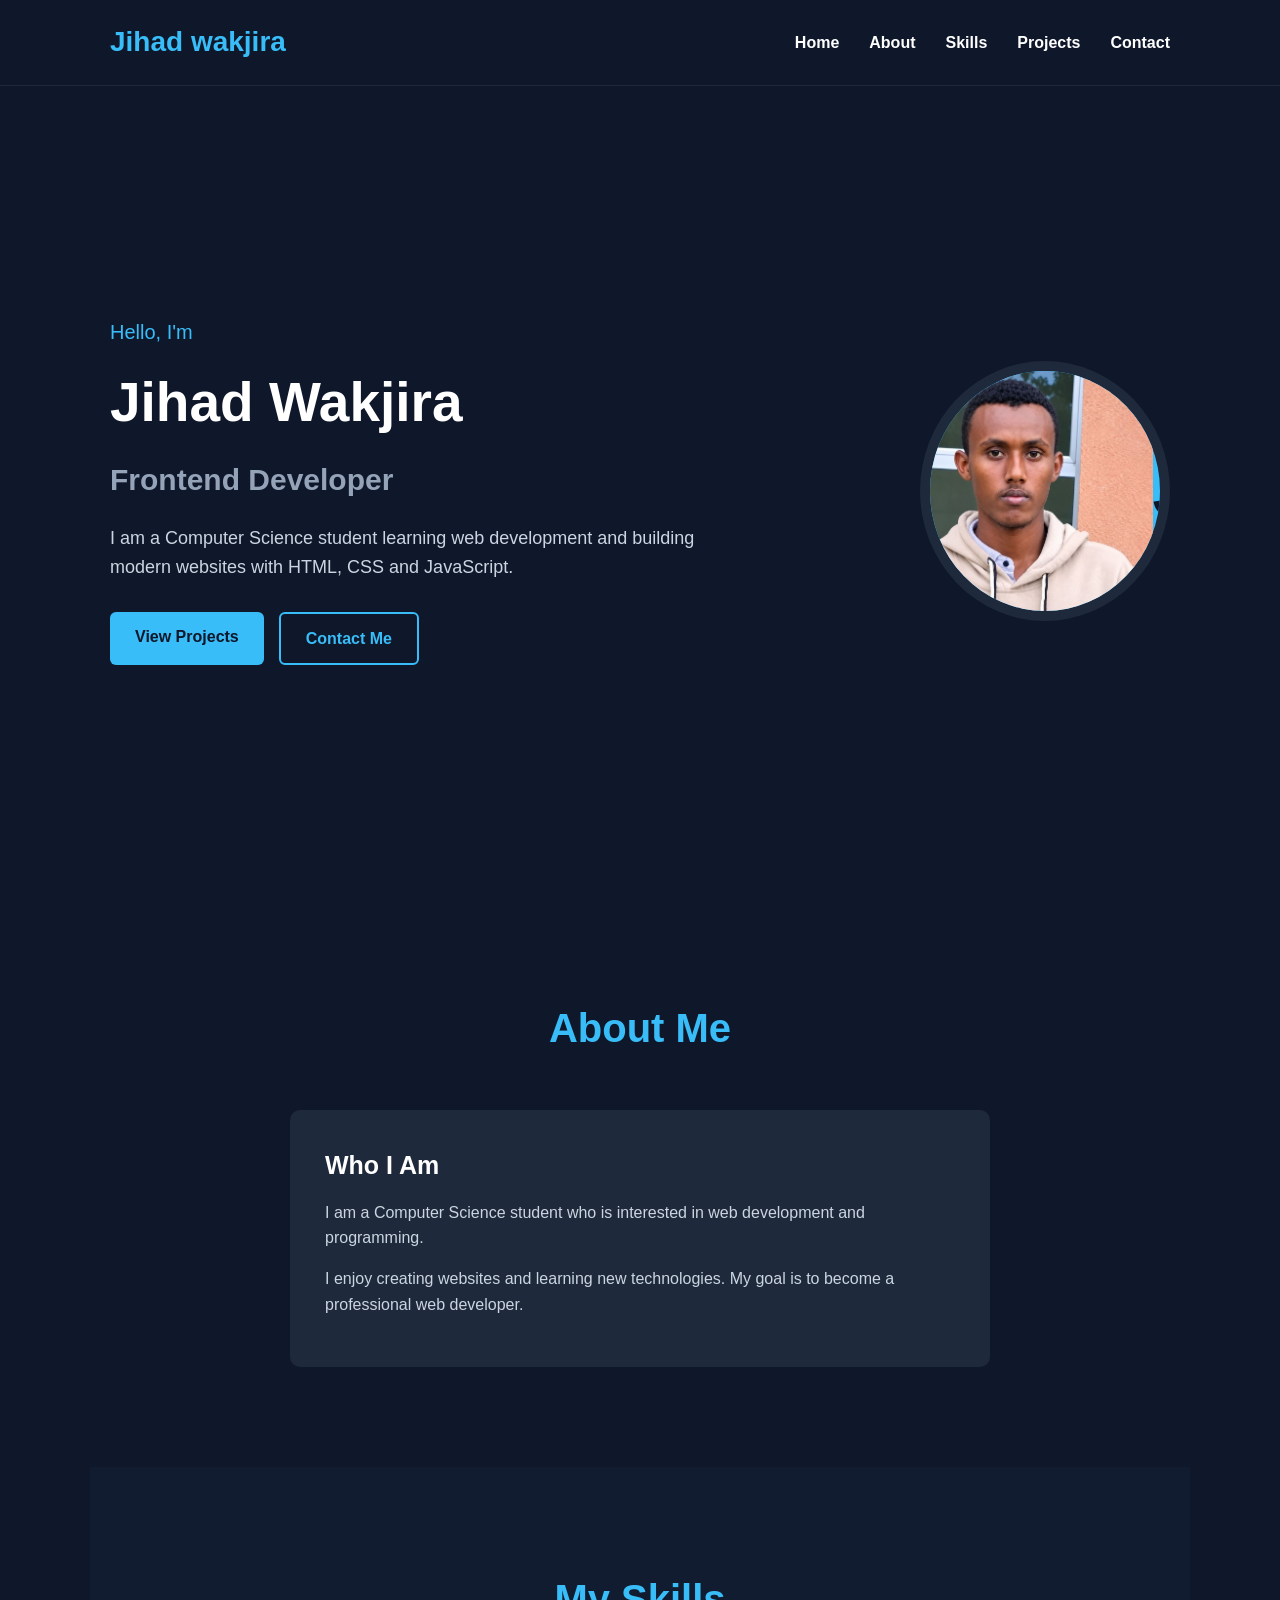
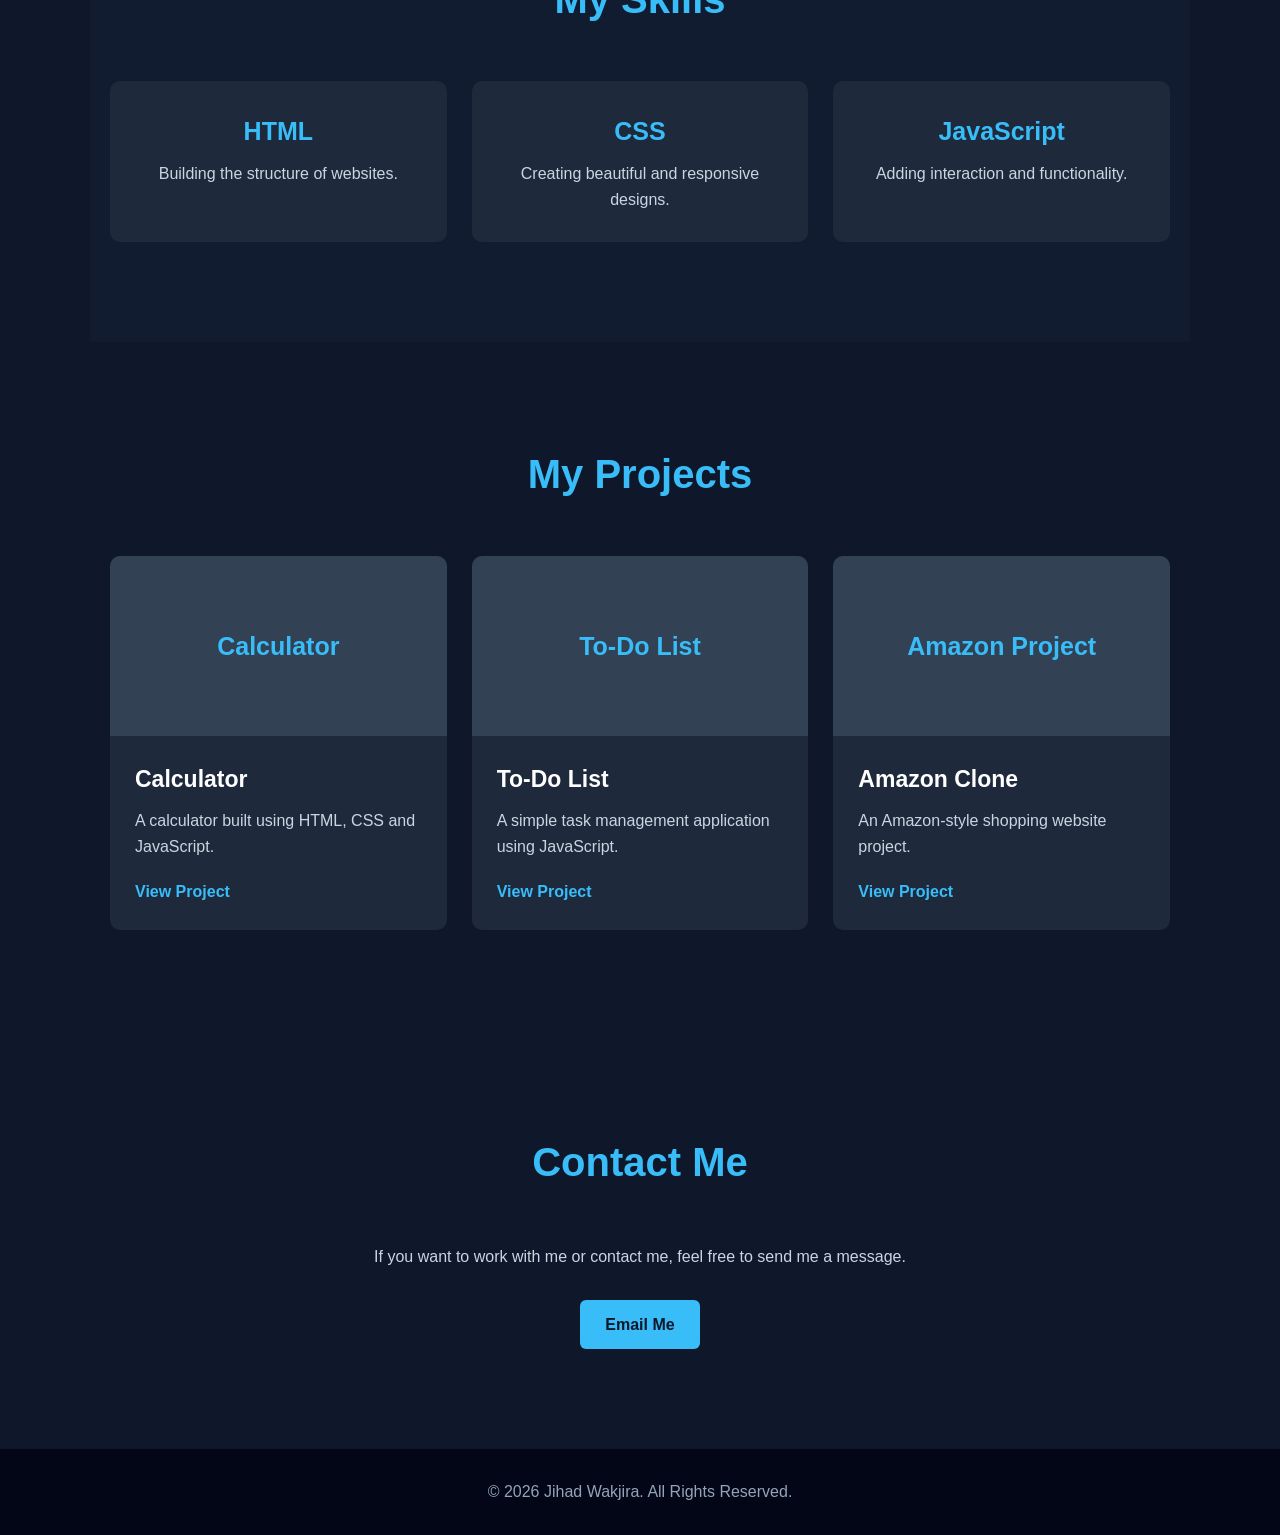
==== index.html @ a3f7f35f "Add files via upload" ====
<!DOCTYPE html>
<html lang="en">
<head>
    <meta charset="UTF-8">
    <meta name="viewport" content="width=device-width, initial-scale=1.0">

    <title>Jihad | Web Developer</title>

    <link rel="stylesheet" href="style.css">
</head>

<body>

    <!-- Navigation -->
    <header>
        <nav class="navbar">

            <h2 class="logo">Jihad wakjira</h2>

            <ul class="nav-links">
                <li><a href="#home">Home</a></li>
                <li><a href="#about">About</a></li>
                <li><a href="#skills">Skills</a></li>
                <li><a href="#projects">Projects</a></li>
                <li><a href="#contact">Contact</a></li>
            </ul>

        </nav>
    </header>


    <!-- Home -->
    <section id="home" class="hero">

        <div class="hero-text">
            <p class="small-text">Hello, I'm</p>

            <h1>Jihad Wakjira</h1>

            <h2>Frontend Developer</h2>

            <p>
                I am a Computer Science student learning web development
                and building modern websites with HTML, CSS and JavaScript.
            </p>

            <div class="buttons">
                <a href="#projects" class="btn">View Projects</a>
                <a href="#contact" class="btn outline">Contact Me</a>
            </div>
        </div>

        <div class="my img.jpg">

            <div class="profile-circle">
                <img src="my img.jpg"alt="Jihad Wakjira">
                JW
            </div>
        </div>

    </section>


    <!-- About -->
    <section id="about" class="section">

        <h2 class="section-title">About Me</h2>

        <div class="about-content">

            <div>
                <h3>Who I Am</h3>

                <p>
                    I am a Computer Science student who is interested in
                    web development and programming.
                </p>

                <p>
                    I enjoy creating websites and learning new technologies.
                    My goal is to become a professional web developer.
                </p>
            </div>

        </div>

    </section>


    <!-- Skills -->
    <section id="skills" class="section skills-section">

        <h2 class="section-title">My Skills</h2>

        <div class="skills">

            <div class="skill-card">
                <h3>HTML</h3>
                <p>Building the structure of websites.</p>
            </div>

            <div class="skill-card">
                <h3>CSS</h3>
                <p>Creating beautiful and responsive designs.</p>
            </div>

            <div class="skill-card">
                <h3>JavaScript</h3>
                <p>Adding interaction and functionality.</p>
            </div>

        </div>

    </section>


    <!-- Projects -->
    <section id="projects" class="section">

        <h2 class="section-title">My Projects</h2>

        <div class="projects">

            <div class="project-card">

                <div class="project-image">
                    Calculator
                </div>

                <div class="project-content">
                    <h3>Calculator</h3>

                    <p>
                        A calculator built using HTML, CSS and JavaScript.
                    </p>

                    <a href="#" class="project-btn">View Project</a>
                </div>

            </div>


            <div class="project-card">

                <div class="project-image">
                    To-Do List
                </div>

                <div class="project-content">
                    <h3>To-Do List</h3>

                    <p>
                        A simple task management application using JavaScript.
                    </p>

                    <a href="#" class="project-btn">View Project</a>
                </div>

            </div>


            <div class="project-card">

                <div class="project-image">
                    Amazon Project
                </div>

                <div class="project-content">
                    <h3>Amazon Clone</h3>

                    <p>
                        An Amazon-style shopping website project.
                    </p>

                    <a href="#" class="project-btn">View Project</a>
                </div>

            </div>

        </div>

    </section>


    <!-- Contact -->
    <section id="contact" class="section contact">

        <h2 class="section-title">Contact Me</h2>

        <p>
            If you want to work with me or contact me, feel free to send
            me a message.
        </p>

        <a href="mailto:your@email.com" class="btn">
            Email Me
        </a>

    </section>

<script src="script.js"></script>
    <!-- Footer -->
    <footer>

        <p>© 2026 Jihad Wakjira. All Rights Reserved.</p>

    </footer>

</body>
</html>
---- style.css ----
/* Reset */

* {
    margin: 0;
    padding: 0;
    box-sizing: border-box;
}

html {
    scroll-behavior: smooth;
}

body {
    font-family: Arial, sans-serif;
    background: #0f172a;
    color: white;
    line-height: 1.6;
}


/* Navigation */

header {
    background: #0f172a;
    position: sticky;
    top: 0;
    z-index: 1000;
    border-bottom: 1px solid #1e293b;
}

.navbar {
    max-width: 1100px;
    margin: auto;

    display: flex;
    justify-content: space-between;
    align-items: center;

    padding: 20px;
}

.logo {
    font-size: 28px;
    color: #38bdf8;
}

.nav-links {
    list-style: none;

    display: flex;
    gap: 30px;
}

.nav-links a {
    text-decoration: none;
    color: white;
    font-weight: bold;
}

.nav-links a:hover {
    color: #38bdf8;
}


/* Home */

.hero {
    max-width: 1100px;
    margin: auto;

    min-height: 90vh;

    display: flex;
    justify-content: space-between;
    align-items: center;

    padding: 60px 20px;
}

.hero-text {
    max-width: 600px;
}

.small-text {
    color: #38bdf8;
    font-size: 20px;
}

.hero h1 {
    font-size: 55px;
    margin: 10px 0;
}

.hero h2 {
    font-size: 30px;
    color: #94a3b8;
    margin-bottom: 20px;
}

.hero-text > p:not(.small-text) {
    color: #cbd5e1;
    font-size: 18px;
}


/* Profile */

.hero-image {
    display: flex;
    justify-content: center;
    align-items: center;
}

.profile-circle {
    width: 260px;
    height: 260px;

    border-radius: 50%;

    background: #38bdf8;
    color: #0f172a;

    display: flex;
    justify-content: center;
    align-items: center;

    font-size: 70px;
    font-weight: bold;

    border: 10px solid #1e293b;
}


/* Buttons */

.buttons {
    display: flex;
    gap: 15px;
    margin-top: 30px;
}

.btn {
    display: inline-block;

    text-decoration: none;

    background: #38bdf8;
    color: #0f172a;

    padding: 12px 25px;

    border-radius: 6px;

    font-weight: bold;

    transition: 0.3s;
}

.btn:hover {
    transform: translateY(-3px);
    background: #7dd3fc;
}

.btn.outline {
    background: transparent;
    color: #38bdf8;
    border: 2px solid #38bdf8;
}


/* Sections */

.section {
    max-width: 1100px;
    margin: auto;

    padding: 100px 20px;
}

.section-title {
    text-align: center;

    font-size: 40px;

    margin-bottom: 50px;

    color: #38bdf8;
}


/* About */

.about-content {
    max-width: 700px;
    margin: auto;

    background: #1e293b;

    padding: 35px;

    border-radius: 10px;
}

.about-content h3 {
    font-size: 25px;
    margin-bottom: 15px;
}

.about-content p {
    color: #cbd5e1;
    margin-bottom: 15px;
}


/* Skills */

.skills-section {
    background: #111c31;
}

.skills {
    display: grid;

    grid-template-columns: repeat(3, 1fr);

    gap: 25px;
}

.skill-card {
    background: #1e293b;

    padding: 30px;

    text-align: center;

    border-radius: 10px;

    transition: 0.3s;
}

.skill-card:hover {
    transform: translateY(-8px);
}

.skill-card h3 {
    color: #38bdf8;

    font-size: 25px;

    margin-bottom: 10px;
}

.skill-card p {
    color: #cbd5e1;
}


/* Projects */

.projects {
    display: grid;

    grid-template-columns: repeat(3, 1fr);

    gap: 25px;
}

.project-card {
    background: #1e293b;

    border-radius: 10px;

    overflow: hidden;

    transition: 0.3s;
}

.project-card:hover {
    transform: translateY(-8px);
}

.project-image {
    height: 180px;

    background: #334155;

    display: flex;
    justify-content: center;
    align-items: center;

    color: #38bdf8;

    font-size: 25px;

    font-weight: bold;
}

.project-content {
    padding: 25px;
}

.project-content h3 {
    font-size: 23px;

    margin-bottom: 10px;
}

.project-content p {
    color: #cbd5e1;

    margin-bottom: 20px;
}

.project-btn {
    text-decoration: none;

    color: #38bdf8;

    font-weight: bold;
}


/* Contact */

.contact {
    text-align: center;
}

.contact p {
    color: #cbd5e1;

    margin-bottom: 30px;
}


/* Footer */

footer {
    text-align: center;

    padding: 30px;

    background: #020617;

    color: #94a3b8;
}


/* Responsive */

@media (max-width: 768px) {

    .navbar {
        flex-direction: column;
        gap: 20px;
    }

    .nav-links {
        gap: 15px;
        flex-wrap: wrap;
        justify-content: center;
    }

    .hero {
        flex-direction: column-reverse;
        text-align: center;
        gap: 50px;
    }

    .hero h1 {
        font-size: 40px;
    }

    .hero h2 {
        font-size: 25px;
    }

    .buttons {
        justify-content: center;
    }

    .profile-circle {
        width: 200px;
        height: 200px;
        font-size: 50px;
    }

    .skills {
        grid-template-columns: 1fr;
    }

    .projects {
        grid-template-columns: 1fr;
    }

}
.profile-circle {
    width: 250px;
    height: 260px;

    border-radius: 50%;

    overflow: hidden;

    border: 10px solid #1e293b;
}

.profile-circle img {
    margin-left: 90px;
    width: 100%;
    height: 100%;

    object-fit: cover;
    display: block;
}
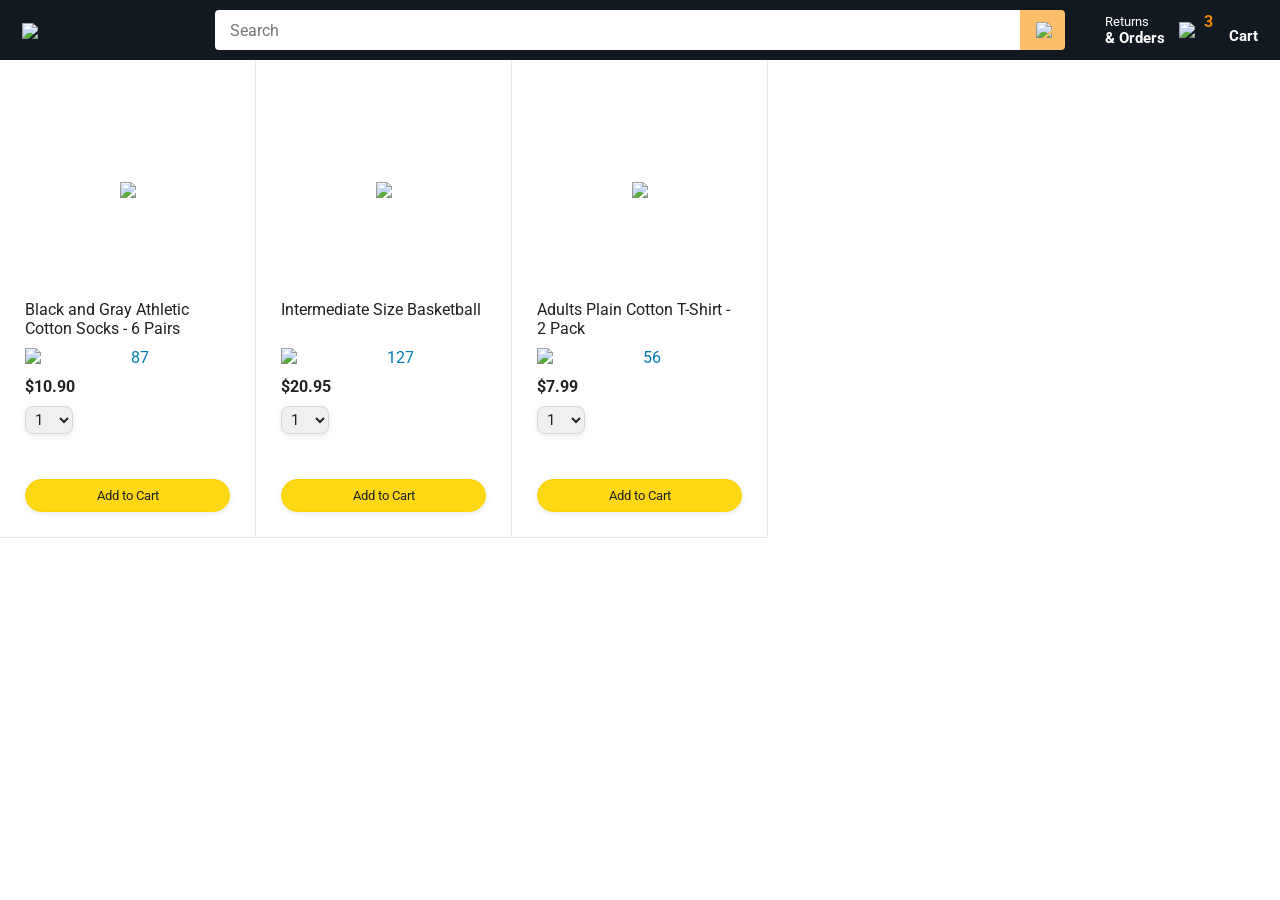
==== commit d5d50dbd: "Add files via upload" ====
--- a/index.html
+++ b/index.html
@@ -1,210 +1,206 @@
-<!DOCTYPE html>
-<html lang="en">
-<head>
-    <meta charset="UTF-8">
-    <meta name="viewport" content="width=device-width, initial-scale=1.0">
-
-    <title>Jihad | Web Developer</title>
-
-    <link rel="stylesheet" href="style.css">
-</head>
-
-<body>
-
-    <!-- Navigation -->
-    <header>
-        <nav class="navbar">
-
-            <h2 class="logo">Jihad wakjira</h2>
-
-            <ul class="nav-links">
-                <li><a href="#home">Home</a></li>
-                <li><a href="#about">About</a></li>
-                <li><a href="#skills">Skills</a></li>
-                <li><a href="#projects">Projects</a></li>
-                <li><a href="#contact">Contact</a></li>
-            </ul>
-
-        </nav>
-    </header>
-
-
-    <!-- Home -->
-    <section id="home" class="hero">
-
-        <div class="hero-text">
-            <p class="small-text">Hello, I'm</p>
-
-            <h1>Jihad Wakjira</h1>
-
-            <h2>Frontend Developer</h2>
-
-            <p>
-                I am a Computer Science student learning web development
-                and building modern websites with HTML, CSS and JavaScript.
-            </p>
-
-            <div class="buttons">
-                <a href="#projects" class="btn">View Projects</a>
-                <a href="#contact" class="btn outline">Contact Me</a>
-            </div>
-        </div>
-
-        <div class="my img.jpg">
-
-            <div class="profile-circle">
-                <img src="my img.jpg"alt="Jihad Wakjira">
-                JW
-            </div>
-        </div>
-
-    </section>
-
-
-    <!-- About -->
-    <section id="about" class="section">
-
-        <h2 class="section-title">About Me</h2>
-
-        <div class="about-content">
-
-            <div>
-                <h3>Who I Am</h3>
-
-                <p>
-                    I am a Computer Science student who is interested in
-                    web development and programming.
-                </p>
-
-                <p>
-                    I enjoy creating websites and learning new technologies.
-                    My goal is to become a professional web developer.
-                </p>
-            </div>
-
-        </div>
-
-    </section>
-
-
-    <!-- Skills -->
-    <section id="skills" class="section skills-section">
-
-        <h2 class="section-title">My Skills</h2>
-
-        <div class="skills">
-
-            <div class="skill-card">
-                <h3>HTML</h3>
-                <p>Building the structure of websites.</p>
-            </div>
-
-            <div class="skill-card">
-                <h3>CSS</h3>
-                <p>Creating beautiful and responsive designs.</p>
-            </div>
-
-            <div class="skill-card">
-                <h3>JavaScript</h3>
-                <p>Adding interaction and functionality.</p>
-            </div>
-
-        </div>
-
-    </section>
-
-
-    <!-- Projects -->
-    <section id="projects" class="section">
-
-        <h2 class="section-title">My Projects</h2>
-
-        <div class="projects">
-
-            <div class="project-card">
-
-                <div class="project-image">
-                    Calculator
-                </div>
-
-                <div class="project-content">
-                    <h3>Calculator</h3>
-
-                    <p>
-                        A calculator built using HTML, CSS and JavaScript.
-                    </p>
-
-                    <a href="#" class="project-btn">View Project</a>
-                </div>
-
-            </div>
-
-
-            <div class="project-card">
-
-                <div class="project-image">
-                    To-Do List
-                </div>
-
-                <div class="project-content">
-                    <h3>To-Do List</h3>
-
-                    <p>
-                        A simple task management application using JavaScript.
-                    </p>
-
-                    <a href="#" class="project-btn">View Project</a>
-                </div>
-
-            </div>
-
-
-            <div class="project-card">
-
-                <div class="project-image">
-                    Amazon Project
-                </div>
-
-                <div class="project-content">
-                    <h3>Amazon Clone</h3>
-
-                    <p>
-                        An Amazon-style shopping website project.
-                    </p>
-
-                    <a href="#" class="project-btn">View Project</a>
-                </div>
-
-            </div>
-
-        </div>
-
-    </section>
-
-
-    <!-- Contact -->
-    <section id="contact" class="section contact">
-
-        <h2 class="section-title">Contact Me</h2>
-
-        <p>
-            If you want to work with me or contact me, feel free to send
-            me a message.
-        </p>
-
-        <a href="mailto:your@email.com" class="btn">
-            Email Me
-        </a>
-
-    </section>
-
-<script src="script.js"></script>
-    <!-- Footer -->
-    <footer>
-
-        <p>© 2026 Jihad Wakjira. All Rights Reserved.</p>
-
-    </footer>
-
-</body>
-</html>+<!DOCTYPE html>
+<html>
+  <head>
+    <title>Amazon project
+    </title>
+
+    <!-- This code is needed for responsive design to work.
+      (Responsive design = make the website look good on
+      smaller screen sizes like a phone or a tablet). -->
+    <meta name="viewport" content="width=device-width, initial-scale=1">
+
+    <!-- Load a font called Roboto from Google Fonts. -->
+    <link rel="preconnect" href="https://fonts.googleapis.com">
+    <link rel="preconnect" href="https://fonts.gstatic.com" crossorigin>
+    <link href="https://fonts.googleapis.com/css2?family=Roboto:wght@400;500;700&display=swap" rel="stylesheet">
+
+    <!-- Here are the CSS files for this page. -->
+    <link rel="stylesheet" href="styles/shared/general.css">
+    <link rel="stylesheet" href="styles/shared/amazon-header.css">
+    <link rel="stylesheet" href="styles/pages/amazon.css">
+  </head>
+  <body>
+    <div class="amazon-header">
+      <div class="amazon-header-left-section">
+        <a href="amazon.html" class="header-link">
+          <img class="amazon-logo"
+            src="images/amazon-logo-white.png">
+          <img class="amazon-mobile-logo"
+            src="images/amazon-mobile-logo-white.png">
+        </a>
+      </div>
+
+      <div class="amazon-header-middle-section">
+        <input class="search-bar" type="text" placeholder="Search">
+
+        <button class="search-button">
+          <img class="search-icon" src="images/icons/search-icon.png">
+        </button>
+      </div>
+
+      <div class="amazon-header-right-section">
+        <a class="orders-link header-link" href="orders.html">
+          <span class="returns-text">Returns</span>
+          <span class="orders-text">& Orders</span>
+        </a>
+
+        <a class="cart-link header-link" href="checkout.html">
+          <img class="cart-icon" src="images/icons/cart-icon.png">
+          <div class="cart-quantity">3</div>
+          <div class="cart-text">Cart</div>
+        </a>
+      </div>
+    </div>
+    
+    <div class="main">
+      <div class="products-grid">
+        <div class="product-container">
+          <div class="product-image-container">
+            <img class="product-image"
+              src="images/products/athletic-cotton-socks-6-pairs.jpg">
+          </div>
+
+          <div class="product-name limit-text-to-2-lines">
+            Black and Gray Athletic Cotton Socks - 6 Pairs
+          </div>
+
+          <div class="product-rating-container">
+            <img class="product-rating-stars"
+              src="images/ratings/rating-45.png">
+            <div class="product-rating-count link-primary">
+              87
+            </div>
+          </div>
+
+          <div class="product-price">
+            $10.90
+          </div>
+
+          <div class="product-quantity-container">
+            <select>
+              <option selected value="1">1</option>
+              <option value="2">2</option>
+              <option value="3">3</option>
+              <option value="4">4</option>
+              <option value="5">5</option>
+              <option value="6">6</option>
+              <option value="7">7</option>
+              <option value="8">8</option>
+              <option value="9">9</option>
+              <option value="10">10</option>
+            </select>
+          </div>
+
+          <div class="product-spacer"></div>
+
+          <div class="added-to-cart">
+            <img src="images/icons/checkmark.png">
+            Added
+          </div>
+
+          <button class="add-to-cart-button button-primary">
+            Add to Cart
+          </button>
+        </div>
+
+        <div class="product-container">
+          <div class="product-image-container">
+            <img class="product-image"
+              src="images/products/intermediate-composite-basketball.jpg">
+          </div>
+
+          <div class="product-name limit-text-to-2-lines">
+            Intermediate Size Basketball
+          </div>
+
+          <div class="product-rating-container">
+            <img class="product-rating-stars"
+              src="images/ratings/rating-40.png">
+            <div class="product-rating-count link-primary">
+              127
+            </div>
+          </div>
+
+          <div class="product-price">
+            $20.95
+          </div>
+
+          <div class="product-quantity-container">
+            <select>
+              <option selected value="1">1</option>
+              <option value="2">2</option>
+              <option value="3">3</option>
+              <option value="4">4</option>
+              <option value="5">5</option>
+              <option value="6">6</option>
+              <option value="7">7</option>
+              <option value="8">8</option>
+              <option value="9">9</option>
+              <option value="10">10</option>
+            </select>
+          </div>
+
+          <div class="product-spacer"></div>
+
+          <div class="added-to-cart">
+            <img src="images/icons/checkmark.png">
+            Added
+          </div>
+
+          <button class="add-to-cart-button button-primary">
+            Add to Cart
+          </button>
+        </div>
+
+        <div class="product-container">
+          <div class="product-image-container">
+            <img class="product-image"
+              src="images/products/adults-plain-cotton-tshirt-2-pack-teal.jpg">
+          </div>
+
+          <div class="product-name limit-text-to-2-lines">
+            Adults Plain Cotton T-Shirt - 2 Pack
+          </div>
+
+          <div class="product-rating-container">
+            <img class="product-rating-stars"
+              src="images/ratings/rating-45.png">
+            <div class="product-rating-count link-primary">
+              56
+            </div>
+          </div>
+
+          <div class="product-price">
+            $7.99
+          </div>
+
+          <div class="product-quantity-container">
+            <select>
+              <option selected value="1">1</option>
+              <option value="2">2</option>
+              <option value="3">3</option>
+              <option value="4">4</option>
+              <option value="5">5</option>
+              <option value="6">6</option>
+              <option value="7">7</option>
+              <option value="8">8</option>
+              <option value="9">9</option>
+              <option value="10">10</option>
+            </select>
+          </div>
+
+          <div class="product-spacer"></div>
+
+          <div class="added-to-cart">
+            <img src="images/icons/checkmark.png">
+            Added
+          </div>
+
+          <button class="add-to-cart-button button-primary">
+            Add to Cart
+          </button>
+        </div>
+      </div>
+    </div>
+  </body>
+</html>
--- a/styles/shared/general.css
+++ b/styles/shared/general.css
@@ -0,0 +1,101 @@
+body {
+  font-family: Roboto, Arial;
+  color: rgb(33, 33, 33);
+  /* The <body> element has a default margin of 8px
+     on all sides. This removes the default margins. */
+  margin: 0;
+}
+
+/* <p> elements have a default margin on the top
+   and bottom. This removes the default margins. */
+p {
+  margin: 0;
+}
+
+button {
+  cursor: pointer;
+}
+
+select {
+  cursor: pointer;
+}
+
+input, select, button {
+  font-family: Roboto, Arial;
+}
+
+.button-primary {
+  color: rgb(33, 33, 33);
+  background-color: rgb(255, 216, 20);
+  border: 1px solid rgb(252, 210, 0);
+  border-radius: 8px;
+  cursor: pointer;
+  box-shadow: 0 2px 5px rgba(213, 217, 217, 0.5);
+}
+
+.button-primary:hover {
+  background-color: rgb(247, 202, 0);
+  border: 1px solid rgb(242, 194, 0);
+}
+
+.button-primary:active {
+  background: rgb(255, 216, 20);
+  border-color: rgb(252, 210, 0);
+  box-shadow: none;
+}
+
+.button-secondary {
+  color: rgb(33, 33, 33);
+  background: white;
+  border: 1px solid rgb(213, 217, 217);
+  border-radius: 8px;
+  cursor: pointer;
+  box-shadow: 0 2px 5px rgba(213, 217, 217, 0.5);
+}
+
+.button-secondary:hover {
+  background-color: rgb(247, 250, 250);
+}
+
+.button-secondary:active {
+  background-color: rgb(237, 253, 255);
+  box-shadow: none;
+}
+
+/* These styles will limit text to 2 lines. Anything
+   beyond 2 lines will be replaced with "..."
+   You can find this code by using an A.I. tool or by
+   searching in Google.
+   https://css-tricks.com/almanac/properties/l/line-clamp/ */
+.limit-text-to-2-lines {
+  display: -webkit-box;
+  -webkit-line-clamp: 2;
+  -webkit-box-orient: vertical;
+  overflow: hidden;
+}
+
+.link-primary {
+  color: rgb(1, 124, 182);
+  cursor: pointer;
+}
+
+.link-primary:hover {
+  color: rgb(196, 80, 0);
+}
+
+/* Styles for dropdown selectors. */
+select {
+  color: rgb(33, 33, 33);
+  background-color: rgb(240, 240, 240);
+  border: 1px solid rgb(213, 217, 217);
+  border-radius: 8px;
+  padding: 3px 5px;
+  font-size: 15px;
+  cursor: pointer;
+  box-shadow: 0 2px 5px rgba(213, 217, 217, 0.5);
+}
+
+select:focus,
+input:focus {
+  outline: 2px solid rgb(255, 153, 0);
+}
--- a/styles/shared/amazon-header.css
+++ b/styles/shared/amazon-header.css
@@ -0,0 +1,149 @@
+.amazon-header {
+  background-color: rgb(19, 25, 33);
+  color: white;
+  padding-left: 15px;
+  padding-right: 15px;
+
+  display: flex;
+  align-items: center;
+  justify-content: space-between;
+
+  position: fixed;
+  top: 0;
+  left: 0;
+  right: 0;
+  height: 60px;
+}
+
+.amazon-header-left-section {
+  width: 180px;
+}
+
+@media (max-width: 800px) {
+  .amazon-header-left-section {
+    width: unset;
+  }
+}
+
+.header-link {
+  display: inline-block;
+  padding: 6px;
+  border-radius: 2px;
+  cursor: pointer;
+  text-decoration: none;
+  border: 1px solid rgba(0, 0, 0, 0);
+}
+
+.header-link:hover {
+  border: 1px solid white;
+}
+
+.amazon-logo {
+  width: 100px;
+  margin-top: 5px;
+}
+
+.amazon-mobile-logo {
+  display: none;
+}
+
+@media (max-width: 575px) {
+  .amazon-logo {
+    display: none;
+  }
+
+  .amazon-mobile-logo {
+    display: block;
+    height: 35px;
+    margin-top: 5px;
+  }
+}
+
+.amazon-header-middle-section {
+  flex: 1;
+  max-width: 850px;
+  margin-left: 10px;
+  margin-right: 10px;
+  display: flex;
+}
+
+.search-bar {
+  flex: 1;
+  width: 0;
+  font-size: 16px;
+  height: 38px;
+  padding-left: 15px;
+  border: none;
+  border-top-left-radius: 4px;
+  border-bottom-left-radius: 4px;
+  border-top-right-radius: 0;
+  border-bottom-right-radius: 0;
+}
+
+.search-button {
+  background-color: rgb(254, 189, 105);
+  border: none;
+  width: 45px;
+  height: 40px;
+  border-top-right-radius: 4px;
+  border-bottom-right-radius: 4px;
+  flex-shrink: 0;
+}
+
+.search-icon {
+  height: 22px;
+  margin-left: 2px;
+  margin-top: 3px;
+}
+
+.amazon-header-right-section {
+  width: 180px;
+  flex-shrink: 0;
+  display: flex;
+  justify-content: end;
+}
+
+.orders-link {
+  color: white;
+}
+
+.returns-text {
+  display: block;
+  font-size: 13px;
+}
+
+.orders-text {
+  display: block;
+  font-size: 15px;
+  font-weight: 700;
+}
+
+.cart-link {
+  color: white;
+  display: flex;
+  align-items: center;
+  position: relative;
+}
+
+.cart-icon {
+  width: 50px;
+}
+
+.cart-text {
+  margin-top: 12px;
+  font-size: 15px;
+  font-weight: 700;
+}
+
+.cart-quantity {
+  color: rgb(240, 136, 4);
+  font-size: 16px;
+  font-weight: 700;
+
+  position: absolute;
+  top: 4px;
+  left: 22px;
+  
+  width: 26px;
+  text-align: center;
+}
--- a/styles/pages/amazon.css
+++ b/styles/pages/amazon.css
@@ -0,0 +1,156 @@
+.main {
+  margin-top: 60px;
+}
+
+.products-grid {
+  display: grid;
+
+  /* - In CSS Grid, 1fr means a column will take up the
+       remaining space in the grid.
+     - If we write 1fr 1fr ... 1fr; 8 times, this will
+       divide the grid into 8 columns, each taking up an
+       equal amount of the space.
+     - repeat(8, 1fr); is a shortcut for repeating "1fr"
+       8 times (instead of typing out "1fr" 8 times).
+       repeat(...) is a special property that works with
+       display: grid; */
+  grid-template-columns: repeat(8, 1fr);
+}
+
+/* @media is used to create responsive design (making the
+   website look good on any screen size). This @media
+   means when the screen width is 2000px or less, we
+   will divide the grid into 7 columns instead of 8. */
+@media (max-width: 2000px) {
+  .products-grid {
+    grid-template-columns: repeat(7, 1fr);
+  }
+}
+
+/* This @media means when the screen width is 1600px or
+   less, we will divide the grid into 6 columns. */
+@media (max-width: 1600px) {
+  .products-grid {
+    grid-template-columns: repeat(6, 1fr);
+  }
+}
+
+@media (max-width: 1300px) {
+  .products-grid {
+    grid-template-columns: repeat(5, 1fr);
+  }
+}
+
+@media (max-width: 1000px) {
+  .products-grid {
+    grid-template-columns: repeat(4, 1fr);
+  }
+}
+
+@media (max-width: 800px) {
+  .products-grid {
+    grid-template-columns: repeat(3, 1fr);
+  }
+}
+
+@media (max-width: 575px) {
+  .products-grid {
+    grid-template-columns: repeat(2, 1fr);
+  }
+}
+
+@media (max-width: 450px) {
+  .products-grid {
+    grid-template-columns: 1fr;
+  }
+}
+
+.product-container {
+  padding-top: 40px;
+  padding-bottom: 25px;
+  padding-left: 25px;
+  padding-right: 25px;
+
+  border-right: 1px solid rgb(231, 231, 231);
+  border-bottom: 1px solid rgb(231, 231, 231);
+
+  display: flex;
+  flex-direction: column;
+}
+
+.product-image-container {
+  display: flex;
+  justify-content: center;
+  align-items: center;
+
+  height: 180px;
+  margin-bottom: 20px;
+}
+
+.product-image {
+  /* Images will overflow their container by default. To
+    prevent this, we set max-width and max-height to 100%
+    so they stay inside their container. */
+  max-width: 100%;
+  max-height: 100%;
+}
+
+.product-name {
+  height: 40px;
+  margin-bottom: 5px;
+}
+
+.product-rating-container {
+  display: flex;
+  align-items: center;
+  margin-bottom: 10px;
+}
+
+.product-rating-stars {
+  width: 100px;
+  margin-right: 6px;
+}
+
+.product-rating-count {
+  color: rgb(1, 124, 182);
+  cursor: pointer;
+  margin-top: 3px;
+}
+
+.product-price {
+  font-weight: 700;
+  margin-bottom: 10px;
+}
+
+.product-quantity-container {
+  margin-bottom: 17px;
+}
+
+.product-spacer {
+  flex: 1;
+}
+
+.added-to-cart {
+  color: rgb(6, 125, 98);
+  font-size: 16px;
+
+  display: flex;
+  align-items: center;
+  margin-bottom: 8px;
+
+  /* At first, the "Added to cart" message will
+     be invisible. Use JavaScript to change the
+     opacity and make it visible. */
+  opacity: 0;
+}
+
+.added-to-cart img {
+  height: 20px;
+  margin-right: 5px;
+}
+
+.add-to-cart-button {
+  width: 100%;
+  padding: 8px;
+  border-radius: 50px;
+}
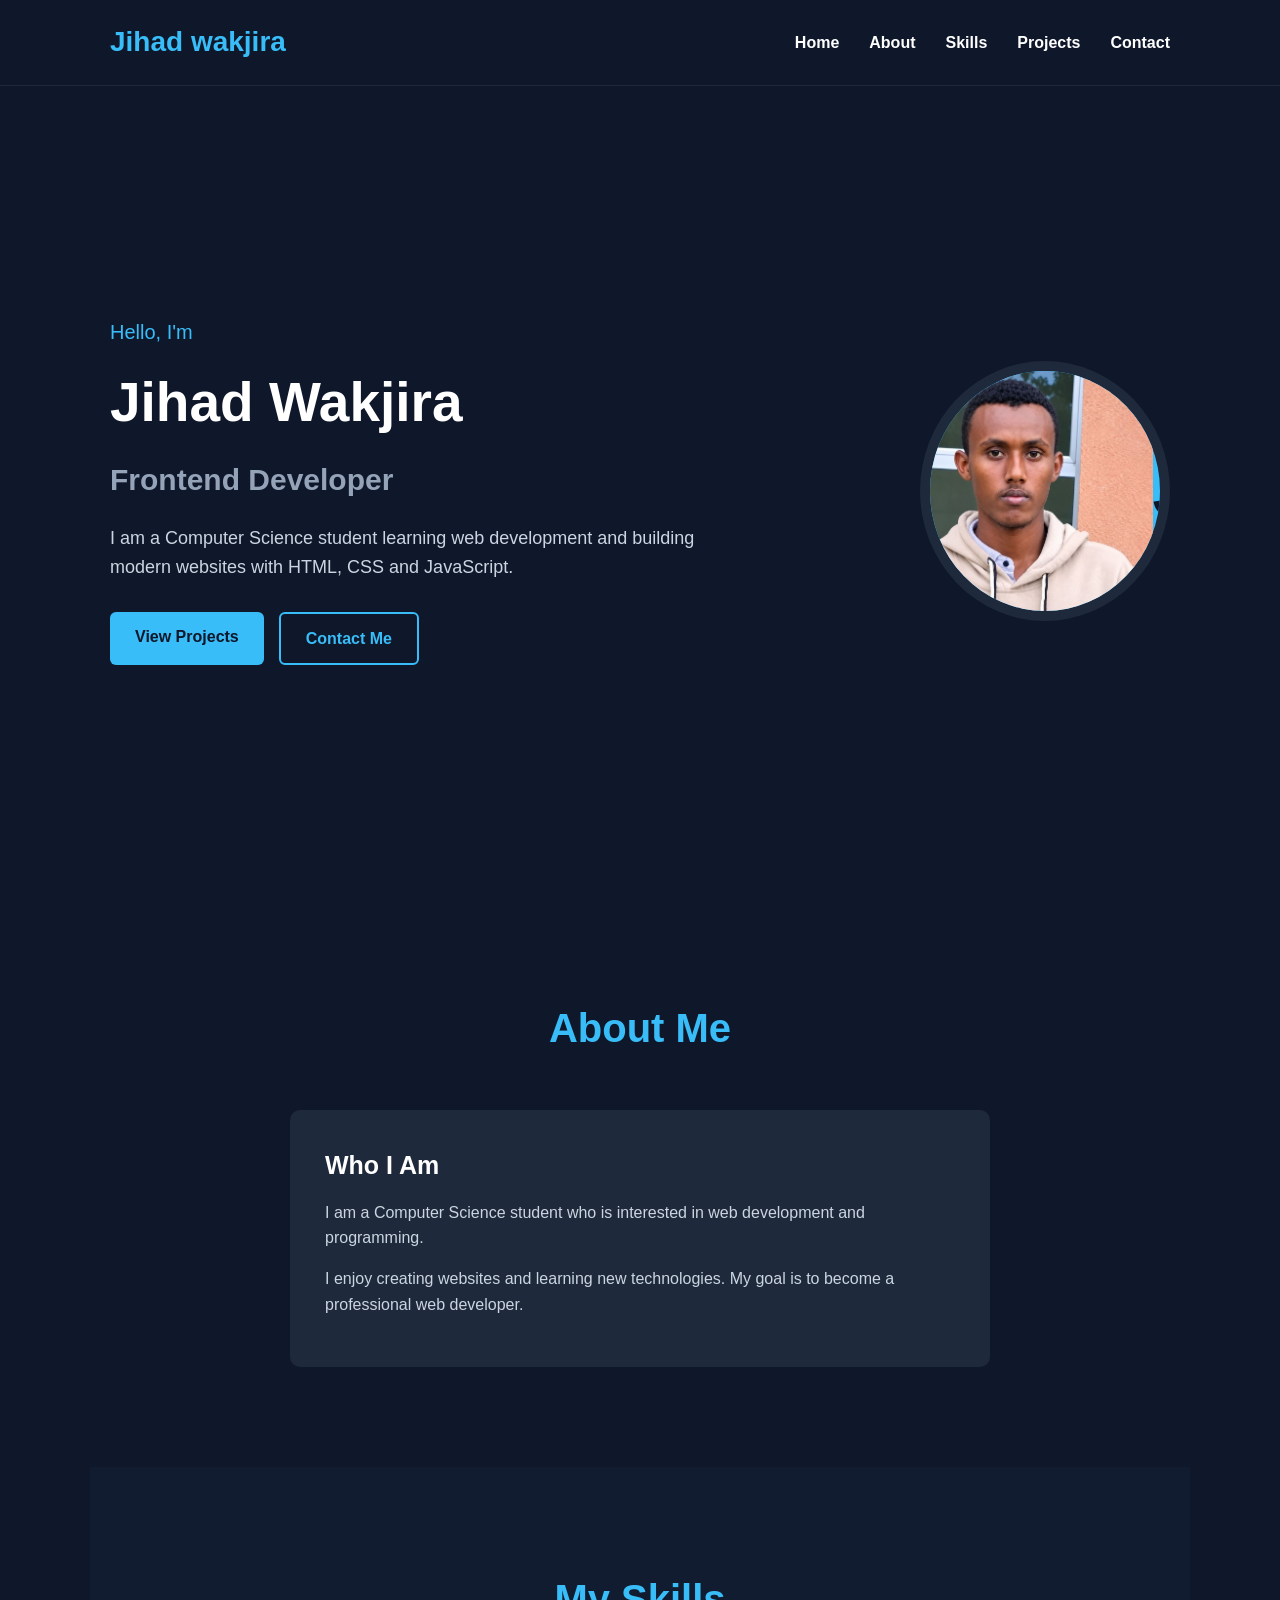
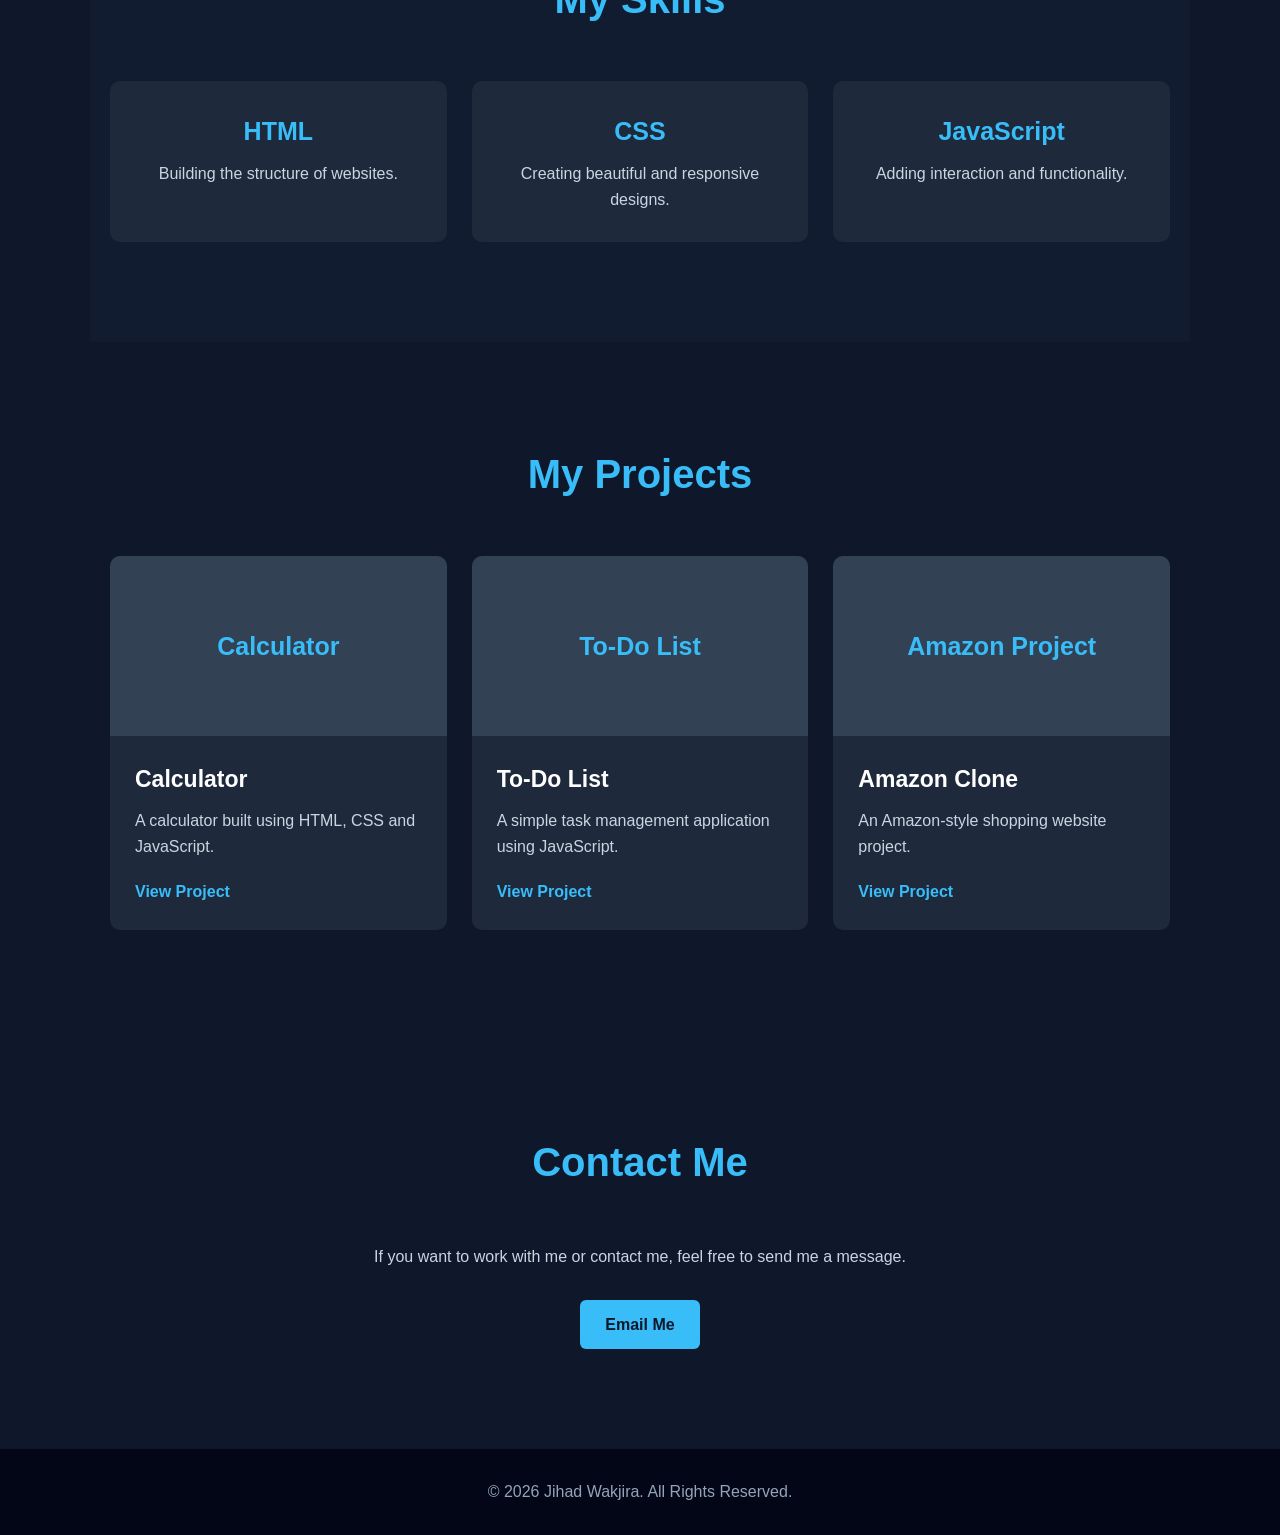
==== commit 22601950: "Update index.html" ====
--- a/index.html
+++ b/index.html
@@ -1,206 +1,210 @@
 <!DOCTYPE html>
-<html>
-  <head>
-    <title>Amazon project
-    </title>
-
-    <!-- This code is needed for responsive design to work.
-      (Responsive design = make the website look good on
-      smaller screen sizes like a phone or a tablet). -->
-    <meta name="viewport" content="width=device-width, initial-scale=1">
-
-    <!-- Load a font called Roboto from Google Fonts. -->
-    <link rel="preconnect" href="https://fonts.googleapis.com">
-    <link rel="preconnect" href="https://fonts.gstatic.com" crossorigin>
-    <link href="https://fonts.googleapis.com/css2?family=Roboto:wght@400;500;700&display=swap" rel="stylesheet">
-
-    <!-- Here are the CSS files for this page. -->
-    <link rel="stylesheet" href="styles/shared/general.css">
-    <link rel="stylesheet" href="styles/shared/amazon-header.css">
-    <link rel="stylesheet" href="styles/pages/amazon.css">
-  </head>
-  <body>
-    <div class="amazon-header">
-      <div class="amazon-header-left-section">
-        <a href="amazon.html" class="header-link">
-          <img class="amazon-logo"
-            src="images/amazon-logo-white.png">
-          <img class="amazon-mobile-logo"
-            src="images/amazon-mobile-logo-white.png">
+<html lang="en">
+<head>
+    <meta charset="UTF-8">
+    <meta name="viewport" content="width=device-width, initial-scale=1.0">
+
+    <title>Jihad | Web Developer</title>
+
+    <link rel="stylesheet" href="style.css">
+</head>
+
+<body>
+
+    <!-- Navigation -->
+    <header>
+        <nav class="navbar">
+
+            <h2 class="logo">Jihad wakjira</h2>
+
+            <ul class="nav-links">
+                <li><a href="#home">Home</a></li>
+                <li><a href="#about">About</a></li>
+                <li><a href="#skills">Skills</a></li>
+                <li><a href="#projects">Projects</a></li>
+                <li><a href="#contact">Contact</a></li>
+            </ul>
+
+        </nav>
+    </header>
+
+
+    <!-- Home -->
+    <section id="home" class="hero">
+
+        <div class="hero-text">
+            <p class="small-text">Hello, I'm</p>
+
+            <h1>Jihad Wakjira</h1>
+
+            <h2>Frontend Developer</h2>
+
+            <p>
+                I am a Computer Science student learning web development
+                and building modern websites with HTML, CSS and JavaScript.
+            </p>
+
+            <div class="buttons">
+                <a href="#projects" class="btn">View Projects</a>
+                <a href="#contact" class="btn outline">Contact Me</a>
+            </div>
+        </div>
+
+        <div class="my img.jpg">
+
+            <div class="profile-circle">
+                <img src="my img.jpg"alt="Jihad Wakjira">
+                JW
+            </div>
+        </div>
+
+    </section>
+
+
+    <!-- About -->
+    <section id="about" class="section">
+
+        <h2 class="section-title">About Me</h2>
+
+        <div class="about-content">
+
+            <div>
+                <h3>Who I Am</h3>
+
+                <p>
+                    I am a Computer Science student who is interested in
+                    web development and programming.
+                </p>
+
+                <p>
+                    I enjoy creating websites and learning new technologies.
+                    My goal is to become a professional web developer.
+                </p>
+            </div>
+
+        </div>
+
+    </section>
+
+
+    <!-- Skills -->
+    <section id="skills" class="section skills-section">
+
+        <h2 class="section-title">My Skills</h2>
+
+        <div class="skills">
+
+            <div class="skill-card">
+                <h3>HTML</h3>
+                <p>Building the structure of websites.</p>
+            </div>
+
+            <div class="skill-card">
+                <h3>CSS</h3>
+                <p>Creating beautiful and responsive designs.</p>
+            </div>
+
+            <div class="skill-card">
+                <h3>JavaScript</h3>
+                <p>Adding interaction and functionality.</p>
+            </div>
+
+        </div>
+
+    </section>
+
+
+    <!-- Projects -->
+    <section id="projects" class="section">
+
+        <h2 class="section-title">My Projects</h2>
+
+        <div class="projects">
+
+            <div class="project-card">
+
+                <div class="project-image">
+                    Calculator
+                </div>
+
+                <div class="project-content">
+                    <h3>Calculator</h3>
+
+                    <p>
+                        A calculator built using HTML, CSS and JavaScript.
+                    </p>
+
+                    <a href="amazon.html" class="project-btn">View Project</a>
+                </div>
+
+            </div>
+
+
+            <div class="project-card">
+
+                <div class="project-image">
+                    To-Do List
+                </div>
+
+                <div class="project-content">
+                    <h3>To-Do List</h3>
+
+                    <p>
+                        A simple task management application using JavaScript.
+                    </p>
+
+                    <a href="#" class="project-btn">View Project</a>
+                </div>
+
+            </div>
+
+
+            <div class="project-card">
+
+                <div class="project-image">
+                    Amazon Project
+                </div>
+
+                <div class="project-content">
+                    <h3>Amazon Clone</h3>
+
+                    <p>
+                        An Amazon-style shopping website project.
+                    </p>
+
+                    <a href="#" class="project-btn">View Project</a>
+                </div>
+
+            </div>
+
+        </div>
+
+    </section>
+
+
+    <!-- Contact -->
+    <section id="contact" class="section contact">
+
+        <h2 class="section-title">Contact Me</h2>
+
+        <p>
+            If you want to work with me or contact me, feel free to send
+            me a message.
+        </p>
+
+        <a href="mailto:your@email.com" class="btn">
+            Email Me
         </a>
-      </div>
-
-      <div class="amazon-header-middle-section">
-        <input class="search-bar" type="text" placeholder="Search">
-
-        <button class="search-button">
-          <img class="search-icon" src="images/icons/search-icon.png">
-        </button>
-      </div>
-
-      <div class="amazon-header-right-section">
-        <a class="orders-link header-link" href="orders.html">
-          <span class="returns-text">Returns</span>
-          <span class="orders-text">& Orders</span>
-        </a>
-
-        <a class="cart-link header-link" href="checkout.html">
-          <img class="cart-icon" src="images/icons/cart-icon.png">
-          <div class="cart-quantity">3</div>
-          <div class="cart-text">Cart</div>
-        </a>
-      </div>
-    </div>
-    
-    <div class="main">
-      <div class="products-grid">
-        <div class="product-container">
-          <div class="product-image-container">
-            <img class="product-image"
-              src="images/products/athletic-cotton-socks-6-pairs.jpg">
-          </div>
-
-          <div class="product-name limit-text-to-2-lines">
-            Black and Gray Athletic Cotton Socks - 6 Pairs
-          </div>
-
-          <div class="product-rating-container">
-            <img class="product-rating-stars"
-              src="images/ratings/rating-45.png">
-            <div class="product-rating-count link-primary">
-              87
-            </div>
-          </div>
-
-          <div class="product-price">
-            $10.90
-          </div>
-
-          <div class="product-quantity-container">
-            <select>
-              <option selected value="1">1</option>
-              <option value="2">2</option>
-              <option value="3">3</option>
-              <option value="4">4</option>
-              <option value="5">5</option>
-              <option value="6">6</option>
-              <option value="7">7</option>
-              <option value="8">8</option>
-              <option value="9">9</option>
-              <option value="10">10</option>
-            </select>
-          </div>
-
-          <div class="product-spacer"></div>
-
-          <div class="added-to-cart">
-            <img src="images/icons/checkmark.png">
-            Added
-          </div>
-
-          <button class="add-to-cart-button button-primary">
-            Add to Cart
-          </button>
-        </div>
-
-        <div class="product-container">
-          <div class="product-image-container">
-            <img class="product-image"
-              src="images/products/intermediate-composite-basketball.jpg">
-          </div>
-
-          <div class="product-name limit-text-to-2-lines">
-            Intermediate Size Basketball
-          </div>
-
-          <div class="product-rating-container">
-            <img class="product-rating-stars"
-              src="images/ratings/rating-40.png">
-            <div class="product-rating-count link-primary">
-              127
-            </div>
-          </div>
-
-          <div class="product-price">
-            $20.95
-          </div>
-
-          <div class="product-quantity-container">
-            <select>
-              <option selected value="1">1</option>
-              <option value="2">2</option>
-              <option value="3">3</option>
-              <option value="4">4</option>
-              <option value="5">5</option>
-              <option value="6">6</option>
-              <option value="7">7</option>
-              <option value="8">8</option>
-              <option value="9">9</option>
-              <option value="10">10</option>
-            </select>
-          </div>
-
-          <div class="product-spacer"></div>
-
-          <div class="added-to-cart">
-            <img src="images/icons/checkmark.png">
-            Added
-          </div>
-
-          <button class="add-to-cart-button button-primary">
-            Add to Cart
-          </button>
-        </div>
-
-        <div class="product-container">
-          <div class="product-image-container">
-            <img class="product-image"
-              src="images/products/adults-plain-cotton-tshirt-2-pack-teal.jpg">
-          </div>
-
-          <div class="product-name limit-text-to-2-lines">
-            Adults Plain Cotton T-Shirt - 2 Pack
-          </div>
-
-          <div class="product-rating-container">
-            <img class="product-rating-stars"
-              src="images/ratings/rating-45.png">
-            <div class="product-rating-count link-primary">
-              56
-            </div>
-          </div>
-
-          <div class="product-price">
-            $7.99
-          </div>
-
-          <div class="product-quantity-container">
-            <select>
-              <option selected value="1">1</option>
-              <option value="2">2</option>
-              <option value="3">3</option>
-              <option value="4">4</option>
-              <option value="5">5</option>
-              <option value="6">6</option>
-              <option value="7">7</option>
-              <option value="8">8</option>
-              <option value="9">9</option>
-              <option value="10">10</option>
-            </select>
-          </div>
-
-          <div class="product-spacer"></div>
-
-          <div class="added-to-cart">
-            <img src="images/icons/checkmark.png">
-            Added
-          </div>
-
-          <button class="add-to-cart-button button-primary">
-            Add to Cart
-          </button>
-        </div>
-      </div>
-    </div>
-  </body>
+
+    </section>
+
+<script src="script.js"></script>
+    <!-- Footer -->
+    <footer>
+
+        <p>© 2026 Jihad Wakjira. All Rights Reserved.</p>
+
+    </footer>
+
+</body>
 </html>
--- a/style.css
+++ b/style.css
@@ -0,0 +1,415 @@
+/* Reset */
+
+* {
+    margin: 0;
+    padding: 0;
+    box-sizing: border-box;
+}
+
+html {
+    scroll-behavior: smooth;
+}
+
+body {
+    font-family: Arial, sans-serif;
+    background: #0f172a;
+    color: white;
+    line-height: 1.6;
+}
+
+
+/* Navigation */
+
+header {
+    background: #0f172a;
+    position: sticky;
+    top: 0;
+    z-index: 1000;
+    border-bottom: 1px solid #1e293b;
+}
+
+.navbar {
+    max-width: 1100px;
+    margin: auto;
+
+    display: flex;
+    justify-content: space-between;
+    align-items: center;
+
+    padding: 20px;
+}
+
+.logo {
+    font-size: 28px;
+    color: #38bdf8;
+}
+
+.nav-links {
+    list-style: none;
+
+    display: flex;
+    gap: 30px;
+}
+
+.nav-links a {
+    text-decoration: none;
+    color: white;
+    font-weight: bold;
+}
+
+.nav-links a:hover {
+    color: #38bdf8;
+}
+
+
+/* Home */
+
+.hero {
+    max-width: 1100px;
+    margin: auto;
+
+    min-height: 90vh;
+
+    display: flex;
+    justify-content: space-between;
+    align-items: center;
+
+    padding: 60px 20px;
+}
+
+.hero-text {
+    max-width: 600px;
+}
+
+.small-text {
+    color: #38bdf8;
+    font-size: 20px;
+}
+
+.hero h1 {
+    font-size: 55px;
+    margin: 10px 0;
+}
+
+.hero h2 {
+    font-size: 30px;
+    color: #94a3b8;
+    margin-bottom: 20px;
+}
+
+.hero-text > p:not(.small-text) {
+    color: #cbd5e1;
+    font-size: 18px;
+}
+
+
+/* Profile */
+
+.hero-image {
+    display: flex;
+    justify-content: center;
+    align-items: center;
+}
+
+.profile-circle {
+    width: 260px;
+    height: 260px;
+
+    border-radius: 50%;
+
+    background: #38bdf8;
+    color: #0f172a;
+
+    display: flex;
+    justify-content: center;
+    align-items: center;
+
+    font-size: 70px;
+    font-weight: bold;
+
+    border: 10px solid #1e293b;
+}
+
+
+/* Buttons */
+
+.buttons {
+    display: flex;
+    gap: 15px;
+    margin-top: 30px;
+}
+
+.btn {
+    display: inline-block;
+
+    text-decoration: none;
+
+    background: #38bdf8;
+    color: #0f172a;
+
+    padding: 12px 25px;
+
+    border-radius: 6px;
+
+    font-weight: bold;
+
+    transition: 0.3s;
+}
+
+.btn:hover {
+    transform: translateY(-3px);
+    background: #7dd3fc;
+}
+
+.btn.outline {
+    background: transparent;
+    color: #38bdf8;
+    border: 2px solid #38bdf8;
+}
+
+
+/* Sections */
+
+.section {
+    max-width: 1100px;
+    margin: auto;
+
+    padding: 100px 20px;
+}
+
+.section-title {
+    text-align: center;
+
+    font-size: 40px;
+
+    margin-bottom: 50px;
+
+    color: #38bdf8;
+}
+
+
+/* About */
+
+.about-content {
+    max-width: 700px;
+    margin: auto;
+
+    background: #1e293b;
+
+    padding: 35px;
+
+    border-radius: 10px;
+}
+
+.about-content h3 {
+    font-size: 25px;
+    margin-bottom: 15px;
+}
+
+.about-content p {
+    color: #cbd5e1;
+    margin-bottom: 15px;
+}
+
+
+/* Skills */
+
+.skills-section {
+    background: #111c31;
+}
+
+.skills {
+    display: grid;
+
+    grid-template-columns: repeat(3, 1fr);
+
+    gap: 25px;
+}
+
+.skill-card {
+    background: #1e293b;
+
+    padding: 30px;
+
+    text-align: center;
+
+    border-radius: 10px;
+
+    transition: 0.3s;
+}
+
+.skill-card:hover {
+    transform: translateY(-8px);
+}
+
+.skill-card h3 {
+    color: #38bdf8;
+
+    font-size: 25px;
+
+    margin-bottom: 10px;
+}
+
+.skill-card p {
+    color: #cbd5e1;
+}
+
+
+/* Projects */
+
+.projects {
+    display: grid;
+
+    grid-template-columns: repeat(3, 1fr);
+
+    gap: 25px;
+}
+
+.project-card {
+    background: #1e293b;
+
+    border-radius: 10px;
+
+    overflow: hidden;
+
+    transition: 0.3s;
+}
+
+.project-card:hover {
+    transform: translateY(-8px);
+}
+
+.project-image {
+    height: 180px;
+
+    background: #334155;
+
+    display: flex;
+    justify-content: center;
+    align-items: center;
+
+    color: #38bdf8;
+
+    font-size: 25px;
+
+    font-weight: bold;
+}
+
+.project-content {
+    padding: 25px;
+}
+
+.project-content h3 {
+    font-size: 23px;
+
+    margin-bottom: 10px;
+}
+
+.project-content p {
+    color: #cbd5e1;
+
+    margin-bottom: 20px;
+}
+
+.project-btn {
+    text-decoration: none;
+
+    color: #38bdf8;
+
+    font-weight: bold;
+}
+
+
+/* Contact */
+
+.contact {
+    text-align: center;
+}
+
+.contact p {
+    color: #cbd5e1;
+
+    margin-bottom: 30px;
+}
+
+
+/* Footer */
+
+footer {
+    text-align: center;
+
+    padding: 30px;
+
+    background: #020617;
+
+    color: #94a3b8;
+}
+
+
+/* Responsive */
+
+@media (max-width: 768px) {
+
+    .navbar {
+        flex-direction: column;
+        gap: 20px;
+    }
+
+    .nav-links {
+        gap: 15px;
+        flex-wrap: wrap;
+        justify-content: center;
+    }
+
+    .hero {
+        flex-direction: column-reverse;
+        text-align: center;
+        gap: 50px;
+    }
+
+    .hero h1 {
+        font-size: 40px;
+    }
+
+    .hero h2 {
+        font-size: 25px;
+    }
+
+    .buttons {
+        justify-content: center;
+    }
+
+    .profile-circle {
+        width: 200px;
+        height: 200px;
+        font-size: 50px;
+    }
+
+    .skills {
+        grid-template-columns: 1fr;
+    }
+
+    .projects {
+        grid-template-columns: 1fr;
+    }
+
+}
+.profile-circle {
+    width: 250px;
+    height: 260px;
+
+    border-radius: 50%;
+
+    overflow: hidden;
+
+    border: 10px solid #1e293b;
+}
+
+.profile-circle img {
+    margin-left: 90px;
+    width: 100%;
+    height: 100%;
+
+    object-fit: cover;
+    display: block;
+}
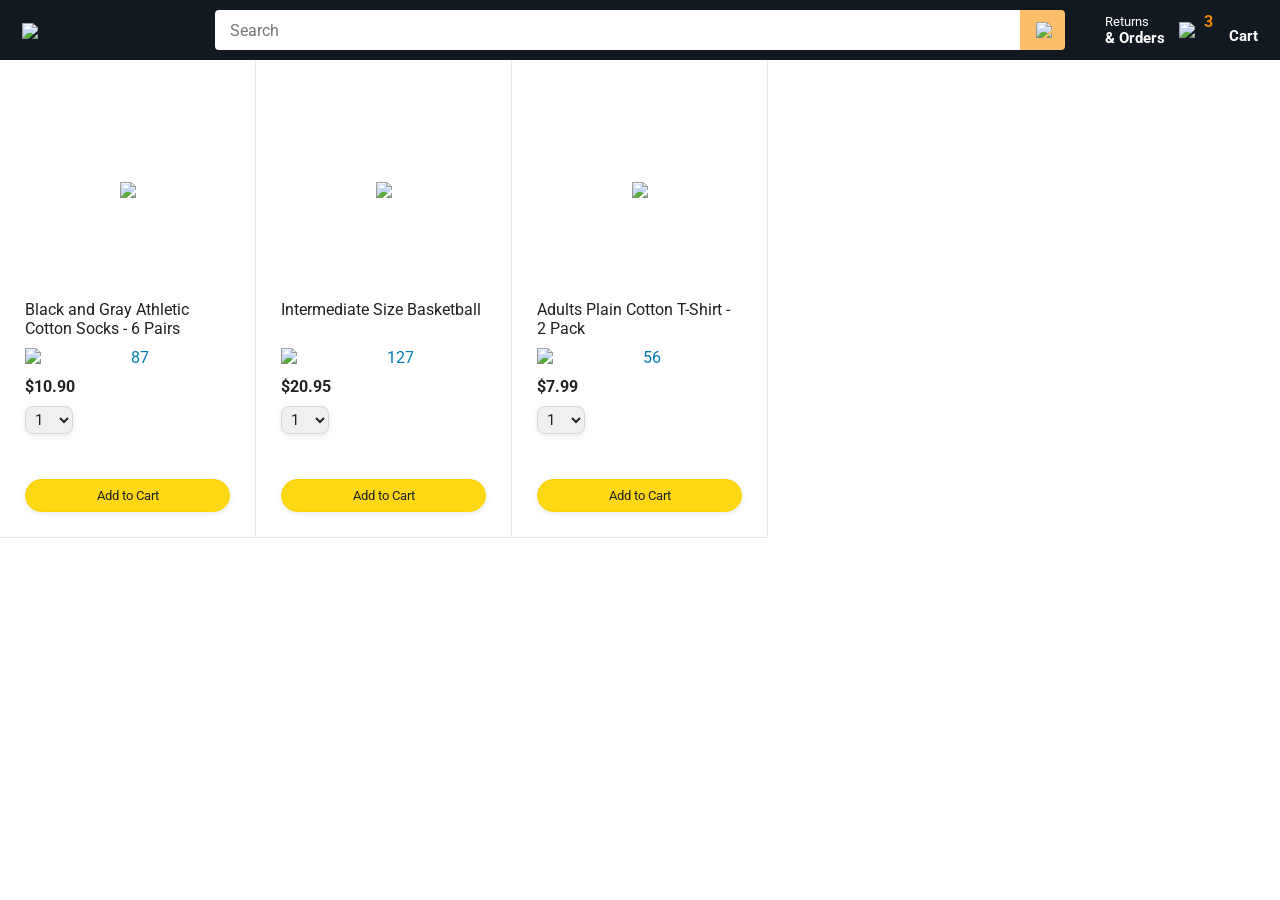
==== commit 77724405: "Add files via upload" ====
--- a/index.html
+++ b/index.html
@@ -1,210 +1,206 @@
 <!DOCTYPE html>
-<html lang="en">
-<head>
-    <meta charset="UTF-8">
-    <meta name="viewport" content="width=device-width, initial-scale=1.0">
-
-    <title>Jihad | Web Developer</title>
-
-    <link rel="stylesheet" href="style.css">
-</head>
-
-<body>
-
-    <!-- Navigation -->
-    <header>
-        <nav class="navbar">
-
-            <h2 class="logo">Jihad wakjira</h2>
-
-            <ul class="nav-links">
-                <li><a href="#home">Home</a></li>
-                <li><a href="#about">About</a></li>
-                <li><a href="#skills">Skills</a></li>
-                <li><a href="#projects">Projects</a></li>
-                <li><a href="#contact">Contact</a></li>
-            </ul>
-
-        </nav>
-    </header>
-
-
-    <!-- Home -->
-    <section id="home" class="hero">
-
-        <div class="hero-text">
-            <p class="small-text">Hello, I'm</p>
-
-            <h1>Jihad Wakjira</h1>
-
-            <h2>Frontend Developer</h2>
-
-            <p>
-                I am a Computer Science student learning web development
-                and building modern websites with HTML, CSS and JavaScript.
-            </p>
-
-            <div class="buttons">
-                <a href="#projects" class="btn">View Projects</a>
-                <a href="#contact" class="btn outline">Contact Me</a>
+<html>
+  <head>
+    <title>Amazon project
+    </title>
+
+    <!-- This code is needed for responsive design to work.
+      (Responsive design = make the website look good on
+      smaller screen sizes like a phone or a tablet). -->
+    <meta name="viewport" content="width=device-width, initial-scale=1">
+
+    <!-- Load a font called Roboto from Google Fonts. -->
+    <link rel="preconnect" href="https://fonts.googleapis.com">
+    <link rel="preconnect" href="https://fonts.gstatic.com" crossorigin>
+    <link href="https://fonts.googleapis.com/css2?family=Roboto:wght@400;500;700&display=swap" rel="stylesheet">
+
+    <!-- Here are the CSS files for this page. -->
+    <link rel="stylesheet" href="styles/shared/general.css">
+    <link rel="stylesheet" href="styles/shared/amazon-header.css">
+    <link rel="stylesheet" href="styles/pages/amazon.css">
+  </head>
+  <body>
+    <div class="amazon-header">
+      <div class="amazon-header-left-section">
+        <a href="amazon.html" class="header-link">
+          <img class="amazon-logo"
+            src="images/amazon-logo-white.png">
+          <img class="amazon-mobile-logo"
+            src="images/amazon-mobile-logo-white.png">
+        </a>
+      </div>
+
+      <div class="amazon-header-middle-section">
+        <input class="search-bar" type="text" placeholder="Search">
+
+        <button class="search-button">
+          <img class="search-icon" src="images/icons/search-icon.png">
+        </button>
+      </div>
+
+      <div class="amazon-header-right-section">
+        <a class="orders-link header-link" href="orders.html">
+          <span class="returns-text">Returns</span>
+          <span class="orders-text">& Orders</span>
+        </a>
+
+        <a class="cart-link header-link" href="checkout.html">
+          <img class="cart-icon" src="images/icons/cart-icon.png">
+          <div class="cart-quantity">3</div>
+          <div class="cart-text">Cart</div>
+        </a>
+      </div>
+    </div>
+    
+    <div class="main">
+      <div class="products-grid">
+        <div class="product-container">
+          <div class="product-image-container">
+            <img class="product-image"
+              src="images/products/athletic-cotton-socks-6-pairs.jpg">
+          </div>
+
+          <div class="product-name limit-text-to-2-lines">
+            Black and Gray Athletic Cotton Socks - 6 Pairs
+          </div>
+
+          <div class="product-rating-container">
+            <img class="product-rating-stars"
+              src="images/ratings/rating-45.png">
+            <div class="product-rating-count link-primary">
+              87
             </div>
+          </div>
+
+          <div class="product-price">
+            $10.90
+          </div>
+
+          <div class="product-quantity-container">
+            <select>
+              <option selected value="1">1</option>
+              <option value="2">2</option>
+              <option value="3">3</option>
+              <option value="4">4</option>
+              <option value="5">5</option>
+              <option value="6">6</option>
+              <option value="7">7</option>
+              <option value="8">8</option>
+              <option value="9">9</option>
+              <option value="10">10</option>
+            </select>
+          </div>
+
+          <div class="product-spacer"></div>
+
+          <div class="added-to-cart">
+            <img src="images/icons/checkmark.png">
+            Added
+          </div>
+
+          <button class="add-to-cart-button button-primary">
+            Add to Cart
+          </button>
         </div>
 
-        <div class="my img.jpg">
-
-            <div class="profile-circle">
-                <img src="my img.jpg"alt="Jihad Wakjira">
-                JW
+        <div class="product-container">
+          <div class="product-image-container">
+            <img class="product-image"
+              src="images/products/intermediate-composite-basketball.jpg">
+          </div>
+
+          <div class="product-name limit-text-to-2-lines">
+            Intermediate Size Basketball
+          </div>
+
+          <div class="product-rating-container">
+            <img class="product-rating-stars"
+              src="images/ratings/rating-40.png">
+            <div class="product-rating-count link-primary">
+              127
             </div>
+          </div>
+
+          <div class="product-price">
+            $20.95
+          </div>
+
+          <div class="product-quantity-container">
+            <select>
+              <option selected value="1">1</option>
+              <option value="2">2</option>
+              <option value="3">3</option>
+              <option value="4">4</option>
+              <option value="5">5</option>
+              <option value="6">6</option>
+              <option value="7">7</option>
+              <option value="8">8</option>
+              <option value="9">9</option>
+              <option value="10">10</option>
+            </select>
+          </div>
+
+          <div class="product-spacer"></div>
+
+          <div class="added-to-cart">
+            <img src="images/icons/checkmark.png">
+            Added
+          </div>
+
+          <button class="add-to-cart-button button-primary">
+            Add to Cart
+          </button>
         </div>
 
-    </section>
-
-
-    <!-- About -->
-    <section id="about" class="section">
-
-        <h2 class="section-title">About Me</h2>
-
-        <div class="about-content">
-
-            <div>
-                <h3>Who I Am</h3>
-
-                <p>
-                    I am a Computer Science student who is interested in
-                    web development and programming.
-                </p>
-
-                <p>
-                    I enjoy creating websites and learning new technologies.
-                    My goal is to become a professional web developer.
-                </p>
+        <div class="product-container">
+          <div class="product-image-container">
+            <img class="product-image"
+              src="images/products/adults-plain-cotton-tshirt-2-pack-teal.jpg">
+          </div>
+
+          <div class="product-name limit-text-to-2-lines">
+            Adults Plain Cotton T-Shirt - 2 Pack
+          </div>
+
+          <div class="product-rating-container">
+            <img class="product-rating-stars"
+              src="images/ratings/rating-45.png">
+            <div class="product-rating-count link-primary">
+              56
             </div>
-
+          </div>
+
+          <div class="product-price">
+            $7.99
+          </div>
+
+          <div class="product-quantity-container">
+            <select>
+              <option selected value="1">1</option>
+              <option value="2">2</option>
+              <option value="3">3</option>
+              <option value="4">4</option>
+              <option value="5">5</option>
+              <option value="6">6</option>
+              <option value="7">7</option>
+              <option value="8">8</option>
+              <option value="9">9</option>
+              <option value="10">10</option>
+            </select>
+          </div>
+
+          <div class="product-spacer"></div>
+
+          <div class="added-to-cart">
+            <img src="images/icons/checkmark.png">
+            Added
+          </div>
+
+          <button class="add-to-cart-button button-primary">
+            Add to Cart
+          </button>
         </div>
-
-    </section>
-
-
-    <!-- Skills -->
-    <section id="skills" class="section skills-section">
-
-        <h2 class="section-title">My Skills</h2>
-
-        <div class="skills">
-
-            <div class="skill-card">
-                <h3>HTML</h3>
-                <p>Building the structure of websites.</p>
-            </div>
-
-            <div class="skill-card">
-                <h3>CSS</h3>
-                <p>Creating beautiful and responsive designs.</p>
-            </div>
-
-            <div class="skill-card">
-                <h3>JavaScript</h3>
-                <p>Adding interaction and functionality.</p>
-            </div>
-
-        </div>
-
-    </section>
-
-
-    <!-- Projects -->
-    <section id="projects" class="section">
-
-        <h2 class="section-title">My Projects</h2>
-
-        <div class="projects">
-
-            <div class="project-card">
-
-                <div class="project-image">
-                    Calculator
-                </div>
-
-                <div class="project-content">
-                    <h3>Calculator</h3>
-
-                    <p>
-                        A calculator built using HTML, CSS and JavaScript.
-                    </p>
-
-                    <a href="amazon.html" class="project-btn">View Project</a>
-                </div>
-
-            </div>
-
-
-            <div class="project-card">
-
-                <div class="project-image">
-                    To-Do List
-                </div>
-
-                <div class="project-content">
-                    <h3>To-Do List</h3>
-
-                    <p>
-                        A simple task management application using JavaScript.
-                    </p>
-
-                    <a href="#" class="project-btn">View Project</a>
-                </div>
-
-            </div>
-
-
-            <div class="project-card">
-
-                <div class="project-image">
-                    Amazon Project
-                </div>
-
-                <div class="project-content">
-                    <h3>Amazon Clone</h3>
-
-                    <p>
-                        An Amazon-style shopping website project.
-                    </p>
-
-                    <a href="#" class="project-btn">View Project</a>
-                </div>
-
-            </div>
-
-        </div>
-
-    </section>
-
-
-    <!-- Contact -->
-    <section id="contact" class="section contact">
-
-        <h2 class="section-title">Contact Me</h2>
-
-        <p>
-            If you want to work with me or contact me, feel free to send
-            me a message.
-        </p>
-
-        <a href="mailto:your@email.com" class="btn">
-            Email Me
-        </a>
-
-    </section>
-
-<script src="script.js"></script>
-    <!-- Footer -->
-    <footer>
-
-        <p>© 2026 Jihad Wakjira. All Rights Reserved.</p>
-
-    </footer>
-
-</body>
+      </div>
+    </div>
+  </body>
 </html>
--- a/styles/shared/general.css
+++ b/styles/shared/general.css
@@ -0,0 +1,101 @@
+body {
+  font-family: Roboto, Arial;
+  color: rgb(33, 33, 33);
+  /* The <body> element has a default margin of 8px
+     on all sides. This removes the default margins. */
+  margin: 0;
+}
+
+/* <p> elements have a default margin on the top
+   and bottom. This removes the default margins. */
+p {
+  margin: 0;
+}
+
+button {
+  cursor: pointer;
+}
+
+select {
+  cursor: pointer;
+}
+
+input, select, button {
+  font-family: Roboto, Arial;
+}
+
+.button-primary {
+  color: rgb(33, 33, 33);
+  background-color: rgb(255, 216, 20);
+  border: 1px solid rgb(252, 210, 0);
+  border-radius: 8px;
+  cursor: pointer;
+  box-shadow: 0 2px 5px rgba(213, 217, 217, 0.5);
+}
+
+.button-primary:hover {
+  background-color: rgb(247, 202, 0);
+  border: 1px solid rgb(242, 194, 0);
+}
+
+.button-primary:active {
+  background: rgb(255, 216, 20);
+  border-color: rgb(252, 210, 0);
+  box-shadow: none;
+}
+
+.button-secondary {
+  color: rgb(33, 33, 33);
+  background: white;
+  border: 1px solid rgb(213, 217, 217);
+  border-radius: 8px;
+  cursor: pointer;
+  box-shadow: 0 2px 5px rgba(213, 217, 217, 0.5);
+}
+
+.button-secondary:hover {
+  background-color: rgb(247, 250, 250);
+}
+
+.button-secondary:active {
+  background-color: rgb(237, 253, 255);
+  box-shadow: none;
+}
+
+/* These styles will limit text to 2 lines. Anything
+   beyond 2 lines will be replaced with "..."
+   You can find this code by using an A.I. tool or by
+   searching in Google.
+   https://css-tricks.com/almanac/properties/l/line-clamp/ */
+.limit-text-to-2-lines {
+  display: -webkit-box;
+  -webkit-line-clamp: 2;
+  -webkit-box-orient: vertical;
+  overflow: hidden;
+}
+
+.link-primary {
+  color: rgb(1, 124, 182);
+  cursor: pointer;
+}
+
+.link-primary:hover {
+  color: rgb(196, 80, 0);
+}
+
+/* Styles for dropdown selectors. */
+select {
+  color: rgb(33, 33, 33);
+  background-color: rgb(240, 240, 240);
+  border: 1px solid rgb(213, 217, 217);
+  border-radius: 8px;
+  padding: 3px 5px;
+  font-size: 15px;
+  cursor: pointer;
+  box-shadow: 0 2px 5px rgba(213, 217, 217, 0.5);
+}
+
+select:focus,
+input:focus {
+  outline: 2px solid rgb(255, 153, 0);
+}
--- a/styles/shared/amazon-header.css
+++ b/styles/shared/amazon-header.css
@@ -0,0 +1,149 @@
+.amazon-header {
+  background-color: rgb(19, 25, 33);
+  color: white;
+  padding-left: 15px;
+  padding-right: 15px;
+
+  display: flex;
+  align-items: center;
+  justify-content: space-between;
+
+  position: fixed;
+  top: 0;
+  left: 0;
+  right: 0;
+  height: 60px;
+}
+
+.amazon-header-left-section {
+  width: 180px;
+}
+
+@media (max-width: 800px) {
+  .amazon-header-left-section {
+    width: unset;
+  }
+}
+
+.header-link {
+  display: inline-block;
+  padding: 6px;
+  border-radius: 2px;
+  cursor: pointer;
+  text-decoration: none;
+  border: 1px solid rgba(0, 0, 0, 0);
+}
+
+.header-link:hover {
+  border: 1px solid white;
+}
+
+.amazon-logo {
+  width: 100px;
+  margin-top: 5px;
+}
+
+.amazon-mobile-logo {
+  display: none;
+}
+
+@media (max-width: 575px) {
+  .amazon-logo {
+    display: none;
+  }
+
+  .amazon-mobile-logo {
+    display: block;
+    height: 35px;
+    margin-top: 5px;
+  }
+}
+
+.amazon-header-middle-section {
+  flex: 1;
+  max-width: 850px;
+  margin-left: 10px;
+  margin-right: 10px;
+  display: flex;
+}
+
+.search-bar {
+  flex: 1;
+  width: 0;
+  font-size: 16px;
+  height: 38px;
+  padding-left: 15px;
+  border: none;
+  border-top-left-radius: 4px;
+  border-bottom-left-radius: 4px;
+  border-top-right-radius: 0;
+  border-bottom-right-radius: 0;
+}
+
+.search-button {
+  background-color: rgb(254, 189, 105);
+  border: none;
+  width: 45px;
+  height: 40px;
+  border-top-right-radius: 4px;
+  border-bottom-right-radius: 4px;
+  flex-shrink: 0;
+}
+
+.search-icon {
+  height: 22px;
+  margin-left: 2px;
+  margin-top: 3px;
+}
+
+.amazon-header-right-section {
+  width: 180px;
+  flex-shrink: 0;
+  display: flex;
+  justify-content: end;
+}
+
+.orders-link {
+  color: white;
+}
+
+.returns-text {
+  display: block;
+  font-size: 13px;
+}
+
+.orders-text {
+  display: block;
+  font-size: 15px;
+  font-weight: 700;
+}
+
+.cart-link {
+  color: white;
+  display: flex;
+  align-items: center;
+  position: relative;
+}
+
+.cart-icon {
+  width: 50px;
+}
+
+.cart-text {
+  margin-top: 12px;
+  font-size: 15px;
+  font-weight: 700;
+}
+
+.cart-quantity {
+  color: rgb(240, 136, 4);
+  font-size: 16px;
+  font-weight: 700;
+
+  position: absolute;
+  top: 4px;
+  left: 22px;
+  
+  width: 26px;
+  text-align: center;
+}
--- a/styles/pages/amazon.css
+++ b/styles/pages/amazon.css
@@ -0,0 +1,156 @@
+.main {
+  margin-top: 60px;
+}
+
+.products-grid {
+  display: grid;
+
+  /* - In CSS Grid, 1fr means a column will take up the
+       remaining space in the grid.
+     - If we write 1fr 1fr ... 1fr; 8 times, this will
+       divide the grid into 8 columns, each taking up an
+       equal amount of the space.
+     - repeat(8, 1fr); is a shortcut for repeating "1fr"
+       8 times (instead of typing out "1fr" 8 times).
+       repeat(...) is a special property that works with
+       display: grid; */
+  grid-template-columns: repeat(8, 1fr);
+}
+
+/* @media is used to create responsive design (making the
+   website look good on any screen size). This @media
+   means when the screen width is 2000px or less, we
+   will divide the grid into 7 columns instead of 8. */
+@media (max-width: 2000px) {
+  .products-grid {
+    grid-template-columns: repeat(7, 1fr);
+  }
+}
+
+/* This @media means when the screen width is 1600px or
+   less, we will divide the grid into 6 columns. */
+@media (max-width: 1600px) {
+  .products-grid {
+    grid-template-columns: repeat(6, 1fr);
+  }
+}
+
+@media (max-width: 1300px) {
+  .products-grid {
+    grid-template-columns: repeat(5, 1fr);
+  }
+}
+
+@media (max-width: 1000px) {
+  .products-grid {
+    grid-template-columns: repeat(4, 1fr);
+  }
+}
+
+@media (max-width: 800px) {
+  .products-grid {
+    grid-template-columns: repeat(3, 1fr);
+  }
+}
+
+@media (max-width: 575px) {
+  .products-grid {
+    grid-template-columns: repeat(2, 1fr);
+  }
+}
+
+@media (max-width: 450px) {
+  .products-grid {
+    grid-template-columns: 1fr;
+  }
+}
+
+.product-container {
+  padding-top: 40px;
+  padding-bottom: 25px;
+  padding-left: 25px;
+  padding-right: 25px;
+
+  border-right: 1px solid rgb(231, 231, 231);
+  border-bottom: 1px solid rgb(231, 231, 231);
+
+  display: flex;
+  flex-direction: column;
+}
+
+.product-image-container {
+  display: flex;
+  justify-content: center;
+  align-items: center;
+
+  height: 180px;
+  margin-bottom: 20px;
+}
+
+.product-image {
+  /* Images will overflow their container by default. To
+    prevent this, we set max-width and max-height to 100%
+    so they stay inside their container. */
+  max-width: 100%;
+  max-height: 100%;
+}
+
+.product-name {
+  height: 40px;
+  margin-bottom: 5px;
+}
+
+.product-rating-container {
+  display: flex;
+  align-items: center;
+  margin-bottom: 10px;
+}
+
+.product-rating-stars {
+  width: 100px;
+  margin-right: 6px;
+}
+
+.product-rating-count {
+  color: rgb(1, 124, 182);
+  cursor: pointer;
+  margin-top: 3px;
+}
+
+.product-price {
+  font-weight: 700;
+  margin-bottom: 10px;
+}
+
+.product-quantity-container {
+  margin-bottom: 17px;
+}
+
+.product-spacer {
+  flex: 1;
+}
+
+.added-to-cart {
+  color: rgb(6, 125, 98);
+  font-size: 16px;
+
+  display: flex;
+  align-items: center;
+  margin-bottom: 8px;
+
+  /* At first, the "Added to cart" message will
+     be invisible. Use JavaScript to change the
+     opacity and make it visible. */
+  opacity: 0;
+}
+
+.added-to-cart img {
+  height: 20px;
+  margin-right: 5px;
+}
+
+.add-to-cart-button {
+  width: 100%;
+  padding: 8px;
+  border-radius: 50px;
+}
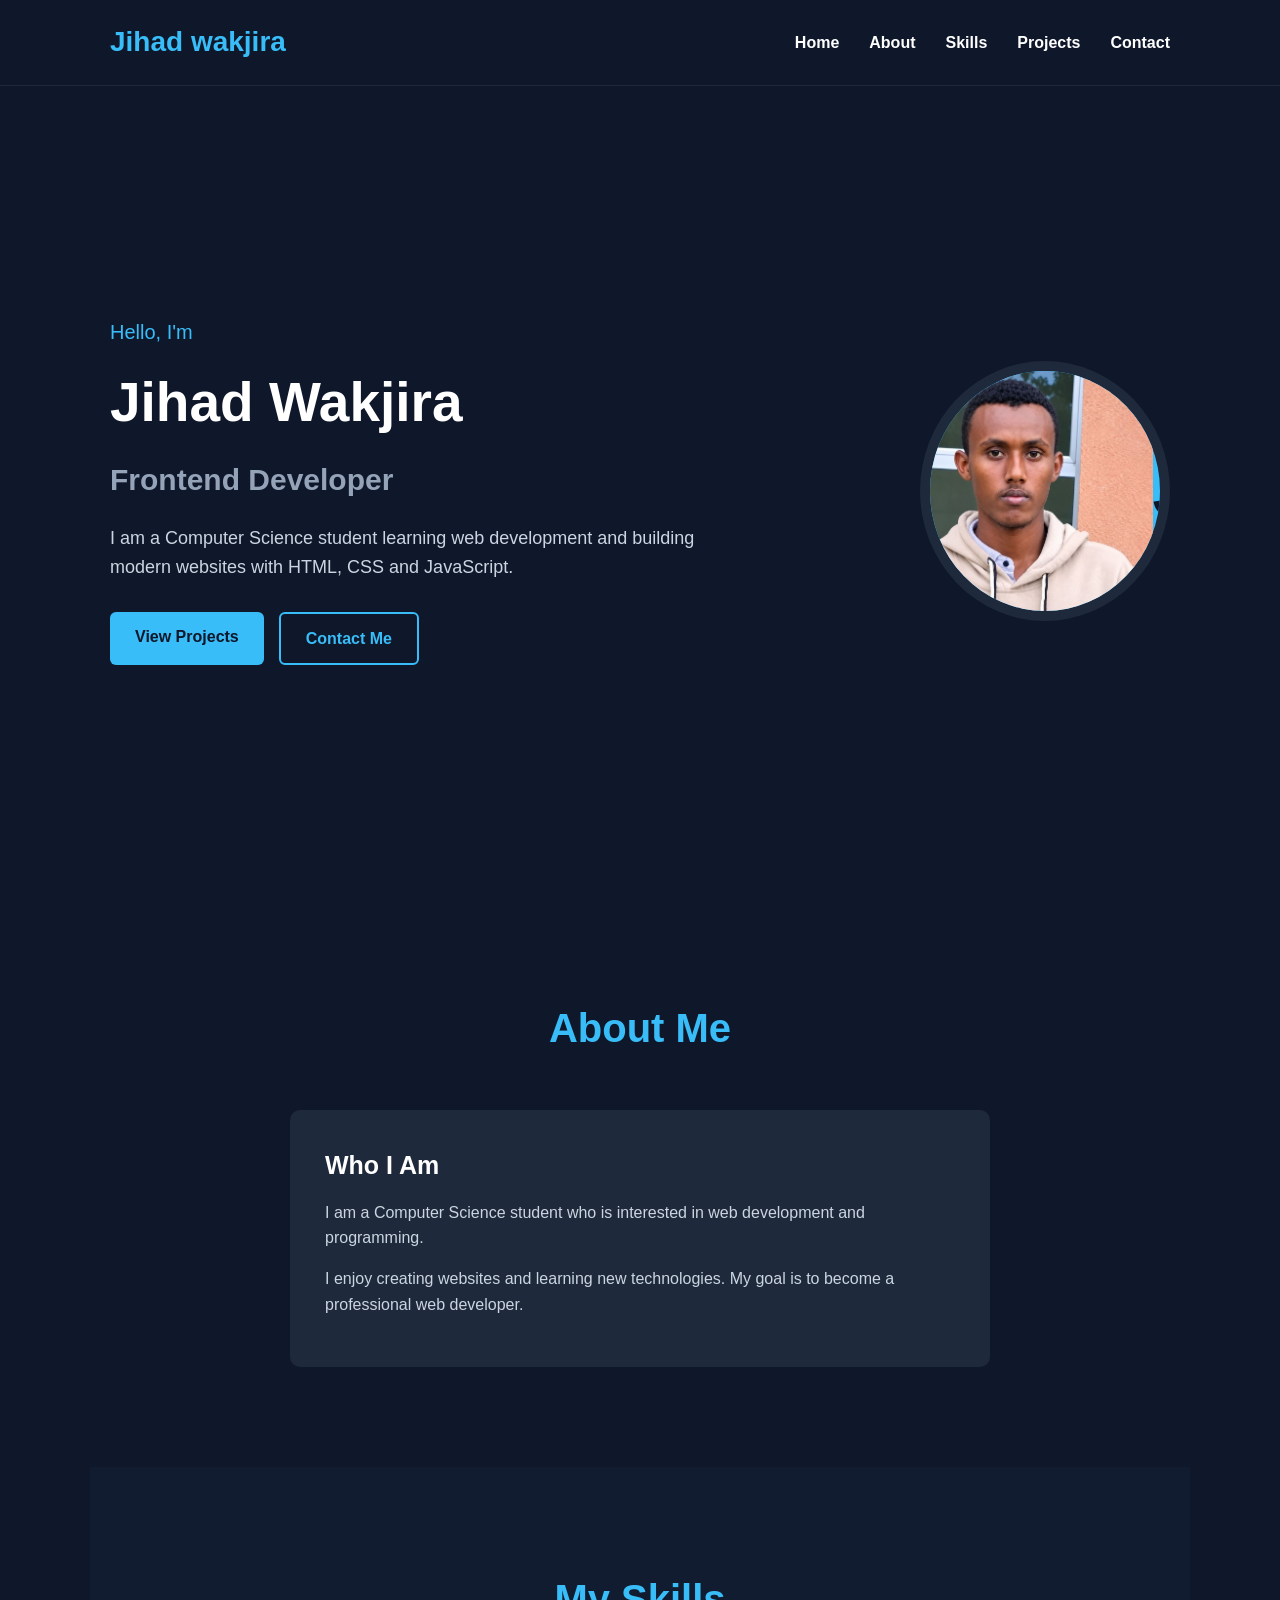
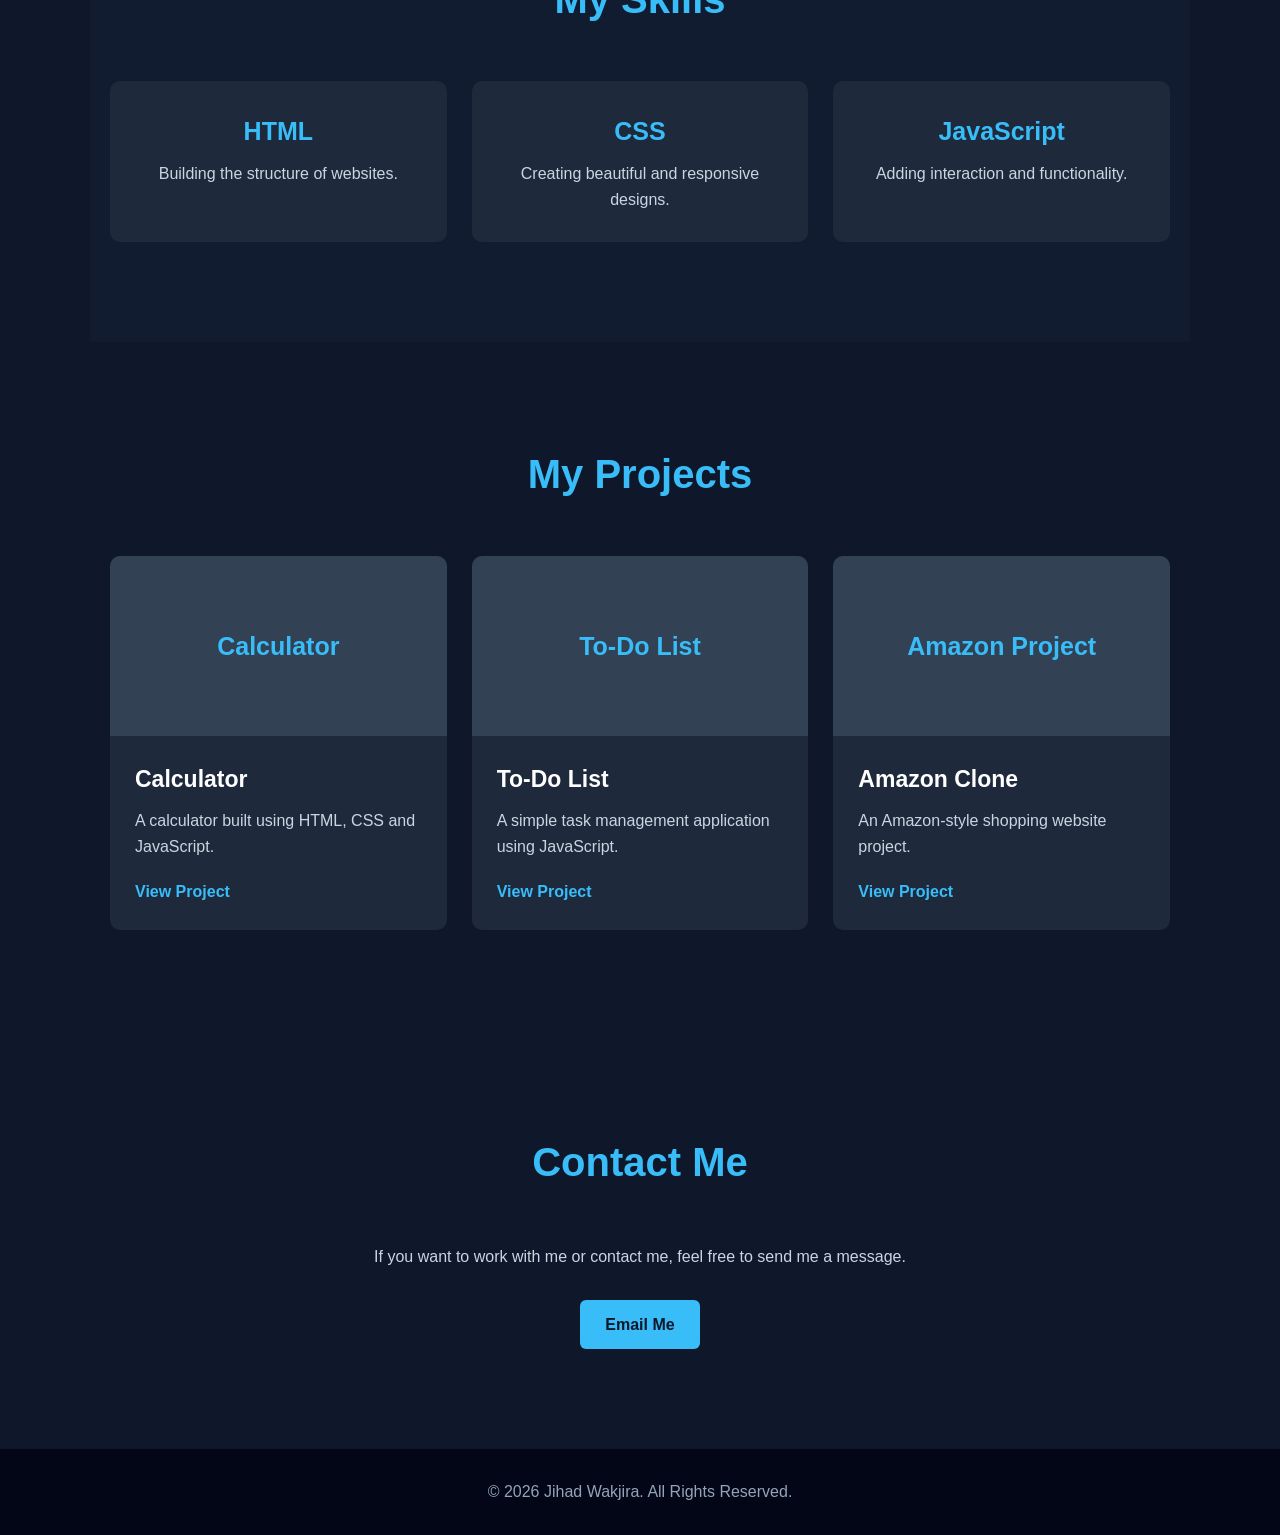
==== commit b6f1bf73: "Update index.html" ====
--- a/index.html
+++ b/index.html
@@ -1,206 +1,210 @@
 <!DOCTYPE html>
-<html>
-  <head>
-    <title>Amazon project
-    </title>
-
-    <!-- This code is needed for responsive design to work.
-      (Responsive design = make the website look good on
-      smaller screen sizes like a phone or a tablet). -->
-    <meta name="viewport" content="width=device-width, initial-scale=1">
-
-    <!-- Load a font called Roboto from Google Fonts. -->
-    <link rel="preconnect" href="https://fonts.googleapis.com">
-    <link rel="preconnect" href="https://fonts.gstatic.com" crossorigin>
-    <link href="https://fonts.googleapis.com/css2?family=Roboto:wght@400;500;700&display=swap" rel="stylesheet">
-
-    <!-- Here are the CSS files for this page. -->
-    <link rel="stylesheet" href="styles/shared/general.css">
-    <link rel="stylesheet" href="styles/shared/amazon-header.css">
-    <link rel="stylesheet" href="styles/pages/amazon.css">
-  </head>
-  <body>
-    <div class="amazon-header">
-      <div class="amazon-header-left-section">
-        <a href="amazon.html" class="header-link">
-          <img class="amazon-logo"
-            src="images/amazon-logo-white.png">
-          <img class="amazon-mobile-logo"
-            src="images/amazon-mobile-logo-white.png">
+<html lang="en">
+<head>
+    <meta charset="UTF-8">
+    <meta name="viewport" content="width=device-width, initial-scale=1.0">
+
+    <title>Jihad | Web Developer</title>
+
+    <link rel="stylesheet" href="style.css">
+</head>
+
+<body>
+
+    <!-- Navigation -->
+    <header>
+        <nav class="navbar">
+
+            <h2 class="logo">Jihad wakjira</h2>
+
+            <ul class="nav-links">
+                <li><a href="#home">Home</a></li>
+                <li><a href="#about">About</a></li>
+                <li><a href="#skills">Skills</a></li>
+                <li><a href="#projects">Projects</a></li>
+                <li><a href="#contact">Contact</a></li>
+            </ul>
+
+        </nav>
+    </header>
+
+
+    <!-- Home -->
+    <section id="home" class="hero">
+
+        <div class="hero-text">
+            <p class="small-text">Hello, I'm</p>
+
+            <h1>Jihad Wakjira</h1>
+
+            <h2>Frontend Developer</h2>
+
+            <p>
+                I am a Computer Science student learning web development
+                and building modern websites with HTML, CSS and JavaScript.
+            </p>
+
+            <div class="buttons">
+                <a href="#projects" class="btn">View Projects</a>
+                <a href="#contact" class="btn outline">Contact Me</a>
+            </div>
+        </div>
+
+        <div class="my img.jpg">
+
+            <div class="profile-circle">
+                <img src="my img.jpg"alt="Jihad Wakjira">
+                JW
+            </div>
+        </div>
+
+    </section>
+
+
+    <!-- About -->
+    <section id="about" class="section">
+
+        <h2 class="section-title">About Me</h2>
+
+        <div class="about-content">
+
+            <div>
+                <h3>Who I Am</h3>
+
+                <p>
+                    I am a Computer Science student who is interested in
+                    web development and programming.
+                </p>
+
+                <p>
+                    I enjoy creating websites and learning new technologies.
+                    My goal is to become a professional web developer.
+                </p>
+            </div>
+
+        </div>
+
+    </section>
+
+
+    <!-- Skills -->
+    <section id="skills" class="section skills-section">
+
+        <h2 class="section-title">My Skills</h2>
+
+        <div class="skills">
+
+            <div class="skill-card">
+                <h3>HTML</h3>
+                <p>Building the structure of websites.</p>
+            </div>
+
+            <div class="skill-card">
+                <h3>CSS</h3>
+                <p>Creating beautiful and responsive designs.</p>
+            </div>
+
+            <div class="skill-card">
+                <h3>JavaScript</h3>
+                <p>Adding interaction and functionality.</p>
+            </div>
+
+        </div>
+
+    </section>
+
+
+    <!-- Projects -->
+    <section id="projects" class="section">
+
+        <h2 class="section-title">My Projects</h2>
+
+        <div class="projects">
+
+            <div class="project-card">
+
+                <div class="project-image">
+                    Calculator
+                </div>
+
+                <div class="project-content">
+                    <h3>Calculator</h3>
+
+                    <p>
+                        A calculator built using HTML, CSS and JavaScript.
+                    </p>
+
+                    <a href="#" class="project-btn">View Project</a>
+                </div>
+
+            </div>
+
+
+            <div class="project-card">
+
+                <div class="project-image">
+                    To-Do List
+                </div>
+
+                <div class="project-content">
+                    <h3>To-Do List</h3>
+
+                    <p>
+                        A simple task management application using JavaScript.
+                    </p>
+
+                    <a href="amazon.html" class="project-btn">View Project</a>
+                </div>
+
+            </div>
+
+
+            <div class="project-card">
+
+                <div class="project-image">
+                    Amazon Project
+                </div>
+
+                <div class="project-content">
+                    <h3>Amazon Clone</h3>
+
+                    <p>
+                        An Amazon-style shopping website project.
+                    </p>
+
+                    <a href="#" class="project-btn">View Project</a>
+                </div>
+
+            </div>
+
+        </div>
+
+    </section>
+
+
+    <!-- Contact -->
+    <section id="contact" class="section contact">
+
+        <h2 class="section-title">Contact Me</h2>
+
+        <p>
+            If you want to work with me or contact me, feel free to send
+            me a message.
+        </p>
+
+        <a href="mailto:your@email.com" class="btn">
+            Email Me
         </a>
-      </div>
-
-      <div class="amazon-header-middle-section">
-        <input class="search-bar" type="text" placeholder="Search">
-
-        <button class="search-button">
-          <img class="search-icon" src="images/icons/search-icon.png">
-        </button>
-      </div>
-
-      <div class="amazon-header-right-section">
-        <a class="orders-link header-link" href="orders.html">
-          <span class="returns-text">Returns</span>
-          <span class="orders-text">& Orders</span>
-        </a>
-
-        <a class="cart-link header-link" href="checkout.html">
-          <img class="cart-icon" src="images/icons/cart-icon.png">
-          <div class="cart-quantity">3</div>
-          <div class="cart-text">Cart</div>
-        </a>
-      </div>
-    </div>
-    
-    <div class="main">
-      <div class="products-grid">
-        <div class="product-container">
-          <div class="product-image-container">
-            <img class="product-image"
-              src="images/products/athletic-cotton-socks-6-pairs.jpg">
-          </div>
-
-          <div class="product-name limit-text-to-2-lines">
-            Black and Gray Athletic Cotton Socks - 6 Pairs
-          </div>
-
-          <div class="product-rating-container">
-            <img class="product-rating-stars"
-              src="images/ratings/rating-45.png">
-            <div class="product-rating-count link-primary">
-              87
-            </div>
-          </div>
-
-          <div class="product-price">
-            $10.90
-          </div>
-
-          <div class="product-quantity-container">
-            <select>
-              <option selected value="1">1</option>
-              <option value="2">2</option>
-              <option value="3">3</option>
-              <option value="4">4</option>
-              <option value="5">5</option>
-              <option value="6">6</option>
-              <option value="7">7</option>
-              <option value="8">8</option>
-              <option value="9">9</option>
-              <option value="10">10</option>
-            </select>
-          </div>
-
-          <div class="product-spacer"></div>
-
-          <div class="added-to-cart">
-            <img src="images/icons/checkmark.png">
-            Added
-          </div>
-
-          <button class="add-to-cart-button button-primary">
-            Add to Cart
-          </button>
-        </div>
-
-        <div class="product-container">
-          <div class="product-image-container">
-            <img class="product-image"
-              src="images/products/intermediate-composite-basketball.jpg">
-          </div>
-
-          <div class="product-name limit-text-to-2-lines">
-            Intermediate Size Basketball
-          </div>
-
-          <div class="product-rating-container">
-            <img class="product-rating-stars"
-              src="images/ratings/rating-40.png">
-            <div class="product-rating-count link-primary">
-              127
-            </div>
-          </div>
-
-          <div class="product-price">
-            $20.95
-          </div>
-
-          <div class="product-quantity-container">
-            <select>
-              <option selected value="1">1</option>
-              <option value="2">2</option>
-              <option value="3">3</option>
-              <option value="4">4</option>
-              <option value="5">5</option>
-              <option value="6">6</option>
-              <option value="7">7</option>
-              <option value="8">8</option>
-              <option value="9">9</option>
-              <option value="10">10</option>
-            </select>
-          </div>
-
-          <div class="product-spacer"></div>
-
-          <div class="added-to-cart">
-            <img src="images/icons/checkmark.png">
-            Added
-          </div>
-
-          <button class="add-to-cart-button button-primary">
-            Add to Cart
-          </button>
-        </div>
-
-        <div class="product-container">
-          <div class="product-image-container">
-            <img class="product-image"
-              src="images/products/adults-plain-cotton-tshirt-2-pack-teal.jpg">
-          </div>
-
-          <div class="product-name limit-text-to-2-lines">
-            Adults Plain Cotton T-Shirt - 2 Pack
-          </div>
-
-          <div class="product-rating-container">
-            <img class="product-rating-stars"
-              src="images/ratings/rating-45.png">
-            <div class="product-rating-count link-primary">
-              56
-            </div>
-          </div>
-
-          <div class="product-price">
-            $7.99
-          </div>
-
-          <div class="product-quantity-container">
-            <select>
-              <option selected value="1">1</option>
-              <option value="2">2</option>
-              <option value="3">3</option>
-              <option value="4">4</option>
-              <option value="5">5</option>
-              <option value="6">6</option>
-              <option value="7">7</option>
-              <option value="8">8</option>
-              <option value="9">9</option>
-              <option value="10">10</option>
-            </select>
-          </div>
-
-          <div class="product-spacer"></div>
-
-          <div class="added-to-cart">
-            <img src="images/icons/checkmark.png">
-            Added
-          </div>
-
-          <button class="add-to-cart-button button-primary">
-            Add to Cart
-          </button>
-        </div>
-      </div>
-    </div>
-  </body>
+
+    </section>
+
+<script src="script.js"></script>
+    <!-- Footer -->
+    <footer>
+
+        <p>© 2026 Jihad Wakjira. All Rights Reserved.</p>
+
+    </footer>
+
+</body>
 </html>
--- a/style.css
+++ b/style.css
@@ -0,0 +1,415 @@
+/* Reset */
+
+* {
+    margin: 0;
+    padding: 0;
+    box-sizing: border-box;
+}
+
+html {
+    scroll-behavior: smooth;
+}
+
+body {
+    font-family: Arial, sans-serif;
+    background: #0f172a;
+    color: white;
+    line-height: 1.6;
+}
+
+
+/* Navigation */
+
+header {
+    background: #0f172a;
+    position: sticky;
+    top: 0;
+    z-index: 1000;
+    border-bottom: 1px solid #1e293b;
+}
+
+.navbar {
+    max-width: 1100px;
+    margin: auto;
+
+    display: flex;
+    justify-content: space-between;
+    align-items: center;
+
+    padding: 20px;
+}
+
+.logo {
+    font-size: 28px;
+    color: #38bdf8;
+}
+
+.nav-links {
+    list-style: none;
+
+    display: flex;
+    gap: 30px;
+}
+
+.nav-links a {
+    text-decoration: none;
+    color: white;
+    font-weight: bold;
+}
+
+.nav-links a:hover {
+    color: #38bdf8;
+}
+
+
+/* Home */
+
+.hero {
+    max-width: 1100px;
+    margin: auto;
+
+    min-height: 90vh;
+
+    display: flex;
+    justify-content: space-between;
+    align-items: center;
+
+    padding: 60px 20px;
+}
+
+.hero-text {
+    max-width: 600px;
+}
+
+.small-text {
+    color: #38bdf8;
+    font-size: 20px;
+}
+
+.hero h1 {
+    font-size: 55px;
+    margin: 10px 0;
+}
+
+.hero h2 {
+    font-size: 30px;
+    color: #94a3b8;
+    margin-bottom: 20px;
+}
+
+.hero-text > p:not(.small-text) {
+    color: #cbd5e1;
+    font-size: 18px;
+}
+
+
+/* Profile */
+
+.hero-image {
+    display: flex;
+    justify-content: center;
+    align-items: center;
+}
+
+.profile-circle {
+    width: 260px;
+    height: 260px;
+
+    border-radius: 50%;
+
+    background: #38bdf8;
+    color: #0f172a;
+
+    display: flex;
+    justify-content: center;
+    align-items: center;
+
+    font-size: 70px;
+    font-weight: bold;
+
+    border: 10px solid #1e293b;
+}
+
+
+/* Buttons */
+
+.buttons {
+    display: flex;
+    gap: 15px;
+    margin-top: 30px;
+}
+
+.btn {
+    display: inline-block;
+
+    text-decoration: none;
+
+    background: #38bdf8;
+    color: #0f172a;
+
+    padding: 12px 25px;
+
+    border-radius: 6px;
+
+    font-weight: bold;
+
+    transition: 0.3s;
+}
+
+.btn:hover {
+    transform: translateY(-3px);
+    background: #7dd3fc;
+}
+
+.btn.outline {
+    background: transparent;
+    color: #38bdf8;
+    border: 2px solid #38bdf8;
+}
+
+
+/* Sections */
+
+.section {
+    max-width: 1100px;
+    margin: auto;
+
+    padding: 100px 20px;
+}
+
+.section-title {
+    text-align: center;
+
+    font-size: 40px;
+
+    margin-bottom: 50px;
+
+    color: #38bdf8;
+}
+
+
+/* About */
+
+.about-content {
+    max-width: 700px;
+    margin: auto;
+
+    background: #1e293b;
+
+    padding: 35px;
+
+    border-radius: 10px;
+}
+
+.about-content h3 {
+    font-size: 25px;
+    margin-bottom: 15px;
+}
+
+.about-content p {
+    color: #cbd5e1;
+    margin-bottom: 15px;
+}
+
+
+/* Skills */
+
+.skills-section {
+    background: #111c31;
+}
+
+.skills {
+    display: grid;
+
+    grid-template-columns: repeat(3, 1fr);
+
+    gap: 25px;
+}
+
+.skill-card {
+    background: #1e293b;
+
+    padding: 30px;
+
+    text-align: center;
+
+    border-radius: 10px;
+
+    transition: 0.3s;
+}
+
+.skill-card:hover {
+    transform: translateY(-8px);
+}
+
+.skill-card h3 {
+    color: #38bdf8;
+
+    font-size: 25px;
+
+    margin-bottom: 10px;
+}
+
+.skill-card p {
+    color: #cbd5e1;
+}
+
+
+/* Projects */
+
+.projects {
+    display: grid;
+
+    grid-template-columns: repeat(3, 1fr);
+
+    gap: 25px;
+}
+
+.project-card {
+    background: #1e293b;
+
+    border-radius: 10px;
+
+    overflow: hidden;
+
+    transition: 0.3s;
+}
+
+.project-card:hover {
+    transform: translateY(-8px);
+}
+
+.project-image {
+    height: 180px;
+
+    background: #334155;
+
+    display: flex;
+    justify-content: center;
+    align-items: center;
+
+    color: #38bdf8;
+
+    font-size: 25px;
+
+    font-weight: bold;
+}
+
+.project-content {
+    padding: 25px;
+}
+
+.project-content h3 {
+    font-size: 23px;
+
+    margin-bottom: 10px;
+}
+
+.project-content p {
+    color: #cbd5e1;
+
+    margin-bottom: 20px;
+}
+
+.project-btn {
+    text-decoration: none;
+
+    color: #38bdf8;
+
+    font-weight: bold;
+}
+
+
+/* Contact */
+
+.contact {
+    text-align: center;
+}
+
+.contact p {
+    color: #cbd5e1;
+
+    margin-bottom: 30px;
+}
+
+
+/* Footer */
+
+footer {
+    text-align: center;
+
+    padding: 30px;
+
+    background: #020617;
+
+    color: #94a3b8;
+}
+
+
+/* Responsive */
+
+@media (max-width: 768px) {
+
+    .navbar {
+        flex-direction: column;
+        gap: 20px;
+    }
+
+    .nav-links {
+        gap: 15px;
+        flex-wrap: wrap;
+        justify-content: center;
+    }
+
+    .hero {
+        flex-direction: column-reverse;
+        text-align: center;
+        gap: 50px;
+    }
+
+    .hero h1 {
+        font-size: 40px;
+    }
+
+    .hero h2 {
+        font-size: 25px;
+    }
+
+    .buttons {
+        justify-content: center;
+    }
+
+    .profile-circle {
+        width: 200px;
+        height: 200px;
+        font-size: 50px;
+    }
+
+    .skills {
+        grid-template-columns: 1fr;
+    }
+
+    .projects {
+        grid-template-columns: 1fr;
+    }
+
+}
+.profile-circle {
+    width: 250px;
+    height: 260px;
+
+    border-radius: 50%;
+
+    overflow: hidden;
+
+    border: 10px solid #1e293b;
+}
+
+.profile-circle img {
+    margin-left: 90px;
+    width: 100%;
+    height: 100%;
+
+    object-fit: cover;
+    display: block;
+}
